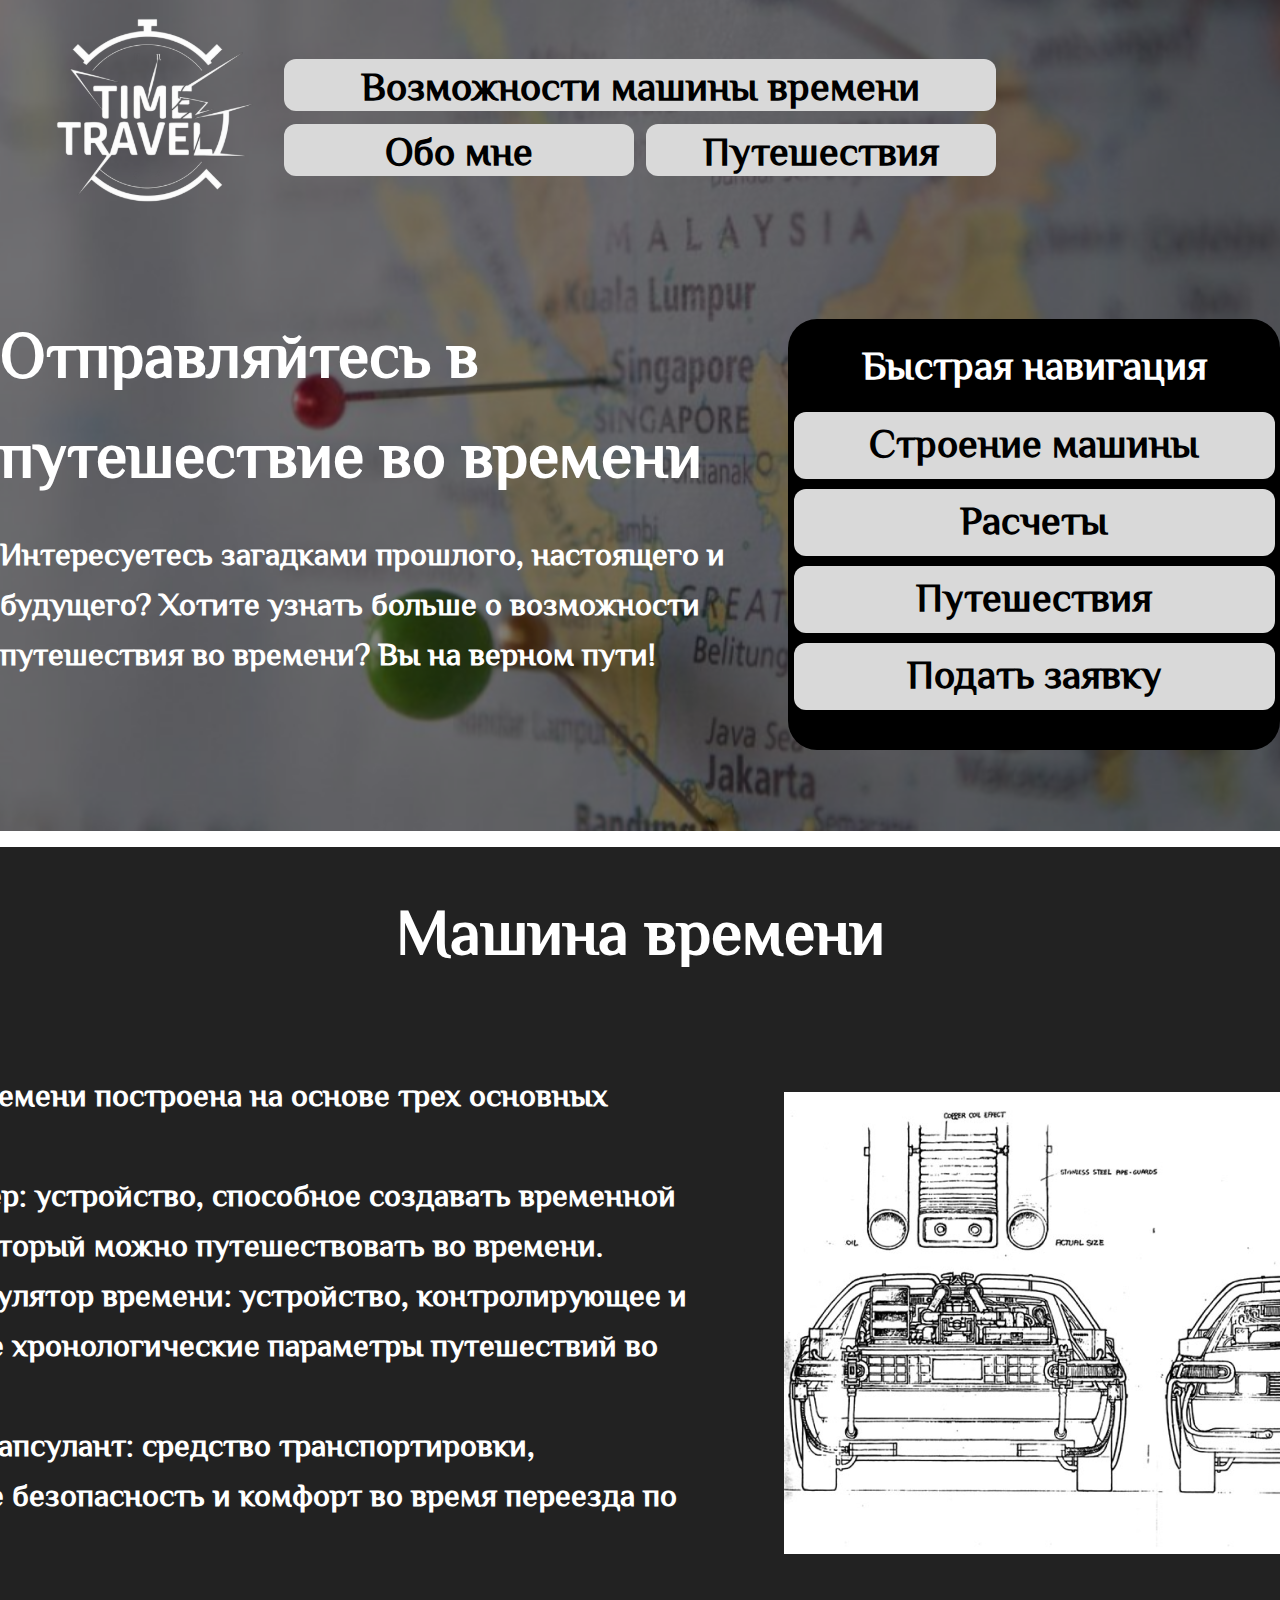
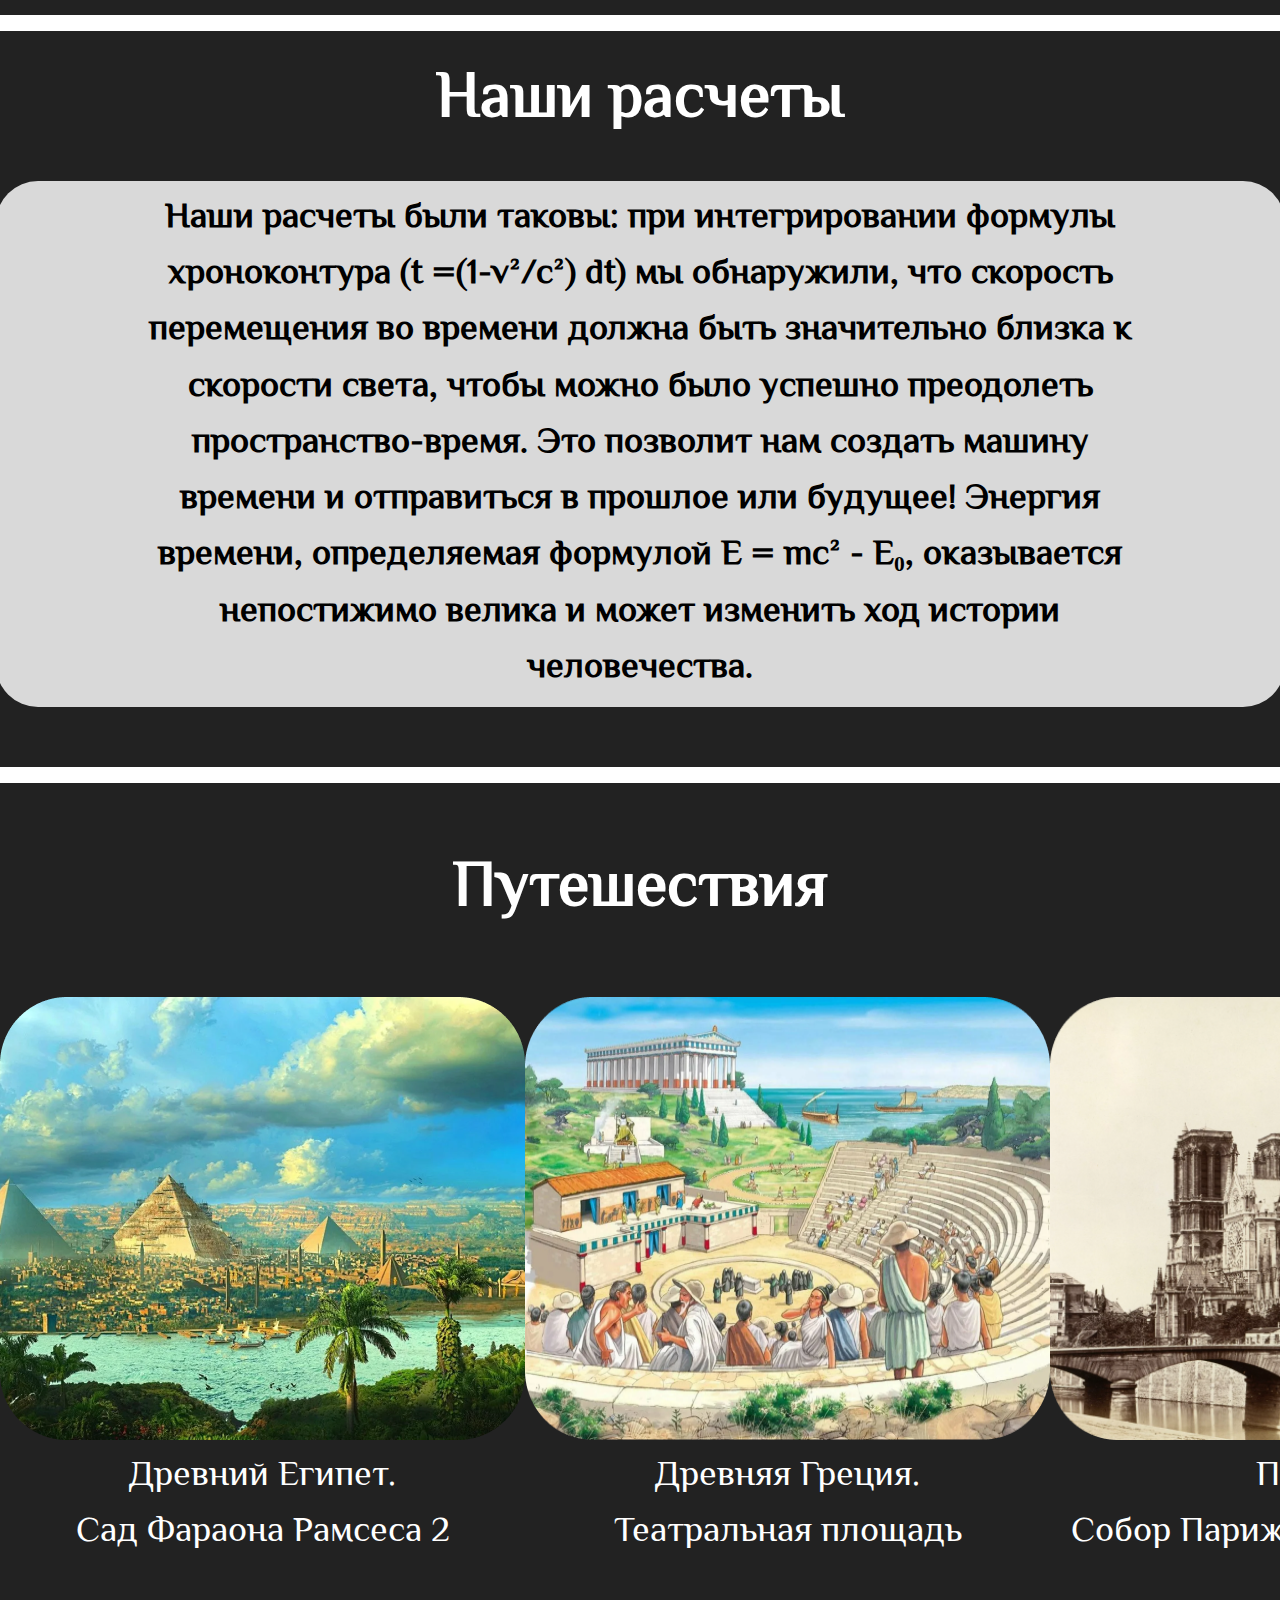
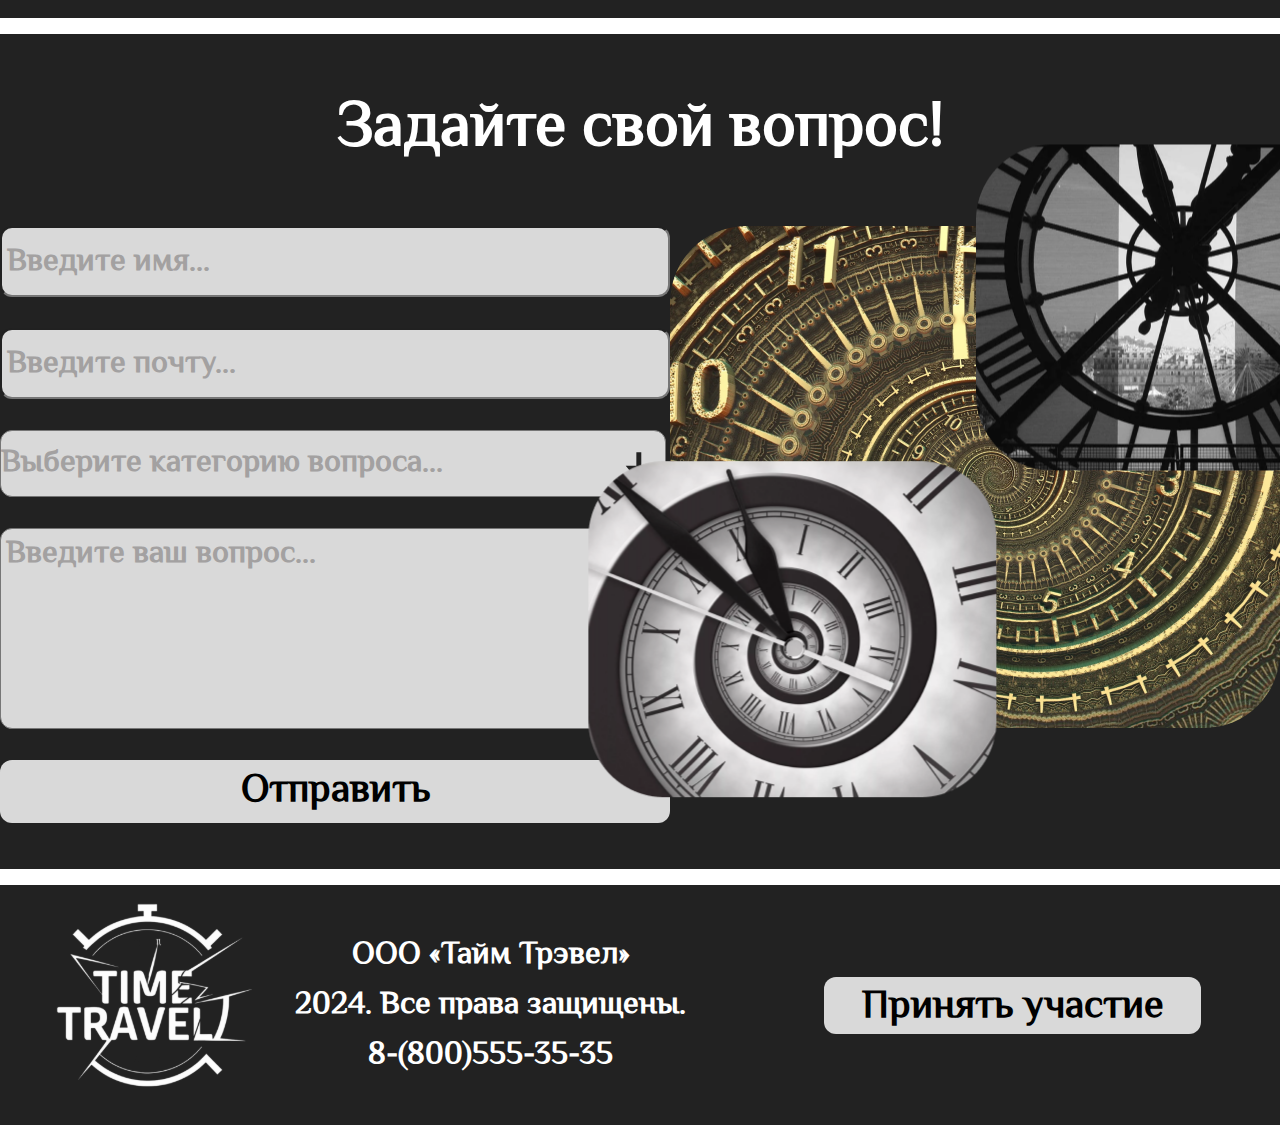
==== index.html @ 3a4e048e "исправил" ====
<!DOCTYPE html>
<html lang="en">
<head>
    <meta charset="UTF-8">
    <meta name="viewport" content="width=device-width, initial-scale=1.0">
    <title>Блог путешественника во времени</title>
    <link rel="icon" href="assets/img/favicon.png" type="image/x-icon">
    <link rel="stylesheet" href="style.css">
</head>
<body>
    <header>
        <div>     <!-- чтобы сделать картину затемноной -->
            <div>
                <a class="logo" href="index.html"><img src="./assets/img/logo.svg" alt="Здесь должна была быть картинка"></a>
                <div class="header">
                <div class="butons">
                    <button><a href="./4Page/index.html">Возможности машины времени</a></button>
                    <button><a href="./thirstPage/index.html">Обо мне</a></button>
                    <button><a href="./secondPage/index.html">Путешествия</a></button>
                </div>
                </div>
            </div>
            <div class="divNav block">
                <div>
                    <h2>Отправляйтесь в путешествие во времени</h2>
                    <p>
                        Интересуетесь загадками прошлого, настоящего и <br> 
                        будущего? Хотите узнать больше о возможности <br> 
                        путешествия во времени? Вы на верном пути!
                    </p>
                </div>
                <nav>
                    <p>Быстрая навигация</p>
                    <button><a href="#timeMachine">Строение машины</a></button>
                    <button><a href="#ourCalculations">Расчеты</a></button>
                    <button><a href="#Journeys">Путешествия</a></button>
                    <button><a href="#question">Подать заявку</a></button>
                </nav>
            </div>
        </div>
    </header>

    
 <!-------------------------------------------------------------------------------------->
    <main>
        <div class="timeMachine block" id="timeMachine">
            <h2>Машина времени</h2>
            <div>
                <p>Наша машина времени построена на основе трех основных компонентов: <br>
                    - Хроноконвертер: устройство, способное создавать временной портал, через который можно путешествовать во времени. <br>
                    - Квантовый регулятор времени: устройство, контролирующее и корректирующее хронологические параметры путешествий во времени. <br>
                    - Космический капсулант: средство транспортировки, обеспечивающее безопасность и комфорт во время переезда по времени.
                </p>
                <img src="./assets/img/image2.png" alt="Здесь должна была быть картинка">
            </div>
        </div>

        <div class="ourCalculations block" id="ourCalculations">
            <h2>Наши расчеты</h2>
            <div>
                <p>
                    Наши расчеты были таковы: при интегрировании формулы хроноконтура 
                    (t =(1-v²/c²) dt) мы обнаружили, что скорость перемещения во времени 
                    должна быть значительно близка к скорости света, чтобы можно было 
                    успешно преодолеть пространство-время. Это позволит нам создать 
                    машину <br> времени и отправиться в прошлое или будущее! Энергия 
                    времени, определяемая формулой E = mc² - E₀, оказывается 
                    непостижимо велика и может изменить ход истории человечества.</p>
            </div>
        </div>

        <div class="Journeys block" id="Journeys">
            <h2>Путешествия</h2>
            <div>
                <div>
                    <img src="./assets/img/image3.png" alt="Здесь должна была быть картинка">
                    <p>Древний Египет. <br> Сад Фараона Рамсеса 2</p>
                </div>
                <div>
                    <img src="./assets/img/image4.png" alt="Здесь должна была быть картинка">
                    <p>Древняя Греция. <br> Театральная площадь</p>
                </div>
                <div>
                    <img src="./assets/img/image5.png" alt="Здесь должна была быть картинка">
                    <p>Париж. <br> Собор Парижской Богоматери</p>
                </div>
            </div>
        </div>

        <div class="question block" id="question">
            <h2>Задайте свой вопрос!</h2>
            <div>
                <form action="#" method="post">
                    <input placeholder="Введите имя..." type="text" name="userName" required>
                    <input placeholder="Введите почту..." type="email" name="userEmail" required>
                    <div class="custom-select">
                    <select name="quest" id="custom-select">
                        <option value="" disabled selected hidden >Выберите категорию вопроса...</option> <!--что-то вроде placeholder для select-->
                        <option value="quest1">Что произойдет, если изменить прошлое с помощью машины времени?</option>
                        <option value="quest2">Можно ли создать парадокс времени при путешествии в прошлое?</option>
                        <option value="quest3">Какие технологии используются для машины времени?</option>
                        <option value="quest4">Существует ли угроза изменения будущего при путешествии в прошлое?</option>
                        <option value="quest5">Можно ли предотвратить катастрофы с помощью машины времени?</option>
                        <option value="quest6">Как путешествие во времени влияет на психологию человека?</option>
                    </select>
                    <img src="./assets/img/arrow.svg" alt="">
                </div>
                    <textarea placeholder="Введите ваш вопрос..." name="" id="" cols="30" rows="10" required></textarea>
                    <button type="submit">Отправить</button>
                </form>
                <div class="img">
                    <img class="upperRight" src="./assets/img/image8.png" alt="Здесь должна была быть картинка">
                    <img class="lowerLeft" src="./assets/img/image7.png" alt="Здесь должна была быть картинка">
                </div>
            </div>
        </div>
    </main>
<!--------------------------------------------------------------------------------------->
<footer>
    <div class="footer">
        <a class="logo" href="index.html"><img src="./assets/img/logo.svg" alt="Здесь должна была быть картинка"></a>
        <p>
            <a href="#">ООО «Тайм Трэвел» <br> 2024. Все права защищены.</a> <br>
            <a href="tel:+78005553535"><span>8-(800)555-35-35</span></a>
        </p>
    </div>
    <button><a href="./thirstPage/index.html#rezume">Принять участие</a></button>
</footer>
<script>
    document.querySelector('form').addEventListener('submit', event => {
        alert('Форма отправлена!');
    });
</script>
</body>
</html>
---- style.css ----
@font-face {
    font-family: 'El Messiri';
    src: url(./assets/fonts/ElMessiri.ttf);
    font-weight: 400;
}

/* общие стилевые решения */

*{
    padding: 0;
    margin: 0;
    font-family: 'El Messiri';
}

a{
    text-decoration: none;
    color: black;
}

button{
    border: none;
    border-radius: 12px;
    background-color: #D9D9D9;
    font-size: 40px;
    font-weight: 700;
    display: inline-flex;
    align-items: center;
    justify-content: center;
    cursor: pointer;
}

button:hover
{
    box-shadow: inset 1px 1px 8px -1px
}

button:active
{
    box-shadow: inset 1px 1px 20px -1px
}

button a{
    text-align: center;
    display: inline-block;
    width: 100%;
    height: 100%;
}

.block
{
    margin-top: 16px;    
}

p{
    font-size: 32px;
    font-weight: 700;
    line-height: 50.02px;
}

h2{
    color: white;
    font-size: 64px;
    font-weight: 700;
    line-height: 100.03px;
}

input::placeholder{
    color: #A3A1A1;
}

textarea::placeholder{
    color: #A3A1A1;
}

select{
    color: #A3A1A1;
}

/* конец общих стилевых решений */

/* хедер сайта */

header
{
    position: relative;
    background-image: url(./assets/img/image1.png);
    background-size: cover;
    background-repeat: no-repeat;
    background-position: center;
    height: 831px;
}

/* чтобы сделать картину затемноной */
header > div{
    width: 100%;
    height: 100%;
    background-color: rgba(0, 0, 0, 0.5); /* Черный цвет с прозрачностью 0.5 */
  }

header > div > div:first-child{
    height: 235px;
    display: flex;
    justify-content: center;
    align-items: center;
}

header > div > div:first-child > a
{
    position: absolute;
    top: 0;
    left: 0;
}

header .butons
{
    height: 120px;
    display: flex;
    flex-wrap: wrap;
    width: 712px;
    justify-content: space-between;
    align-items: center;
    gap: 10px;
}

header button
{
    width: 350px;
    height: 52px;
}

header button:first-child
{
    max-width: 712px;
    width: 100%;
}



.divNav{
    height: 567px;
    display: flex;
    align-items: center;
    justify-content: space-around;
    align-items: center;
}

.divNav div p{
    color: white;
    margin-top: 20px;
}

.divNav > div{
    width: 902px;
    margin-bottom: 75px;
}

.divNav h2{
    font-weight: 600;
    text-align: left;
}

nav{
    width: 563px;
    height: 431px;
    border-radius: 29px;
    background-color: black;
    display: flex;
    flex-direction: column;
    align-items: center;
    gap: 10px;
}

nav p{
    font-size: 40px;
    line-height: 62.52px;
    text-align: center;
    margin-top: 20px;
    color: #FFFFFF;
}

nav button{
    width: 481px;
    height: 67px;
    line-height: 62.52px;
    padding-top: 5px;
}

/* конец хедера */





.timeMachine{
    height: 768px;
    background-color: #222222;
    display: flex;
    flex-direction: column;
    justify-content: space-around;
    align-items: center;
}

.timeMachine h2{
    text-align: center;
    color: white;
}

.timeMachine p{
    width: 1022px;
    text-align: left;
    color: white;
}

.timeMachine div{
    display: flex;
    justify-content: center;
    align-items: center;
}



.ourCalculations{
    height: 736px;
    display: flex;
    flex-direction: column;
    gap: 30px;
    background: #222222;
    justify-content: start;
    align-items: center;
}

.ourCalculations h2{
    text-align: center;
    color: white;
    margin-top: 20px;
}

.ourCalculations > div{
    width: 1289px;
    height: 526px;
    border-radius: 42px;
    background: #D9D9D9;

}

.ourCalculations div {
    display: flex;
    justify-content: center;
    align-items: center;
}

.ourCalculations div p{
    width: 1062px;
    font-size: 36px;
    font-weight: 700;
    line-height: 56.27px;
    text-align: center;
}





.Journeys{
    height: 835px;
    background: #222222;
    display: flex;
    flex-direction: column;
    justify-content: space-evenly;
}

.Journeys h2{
    text-align: center;
    color: white;
}

.Journeys > div{
    display: flex;
    justify-content: space-around;
}

.Journeys p{
    font-size: 36px;
    font-weight: 400;
    line-height: 56.27px;
    text-align: center;
    color: white;
}

.Journeys img{
    height: 443px;
    width: 525px;
}





.question{
    height: 835px;
    background: #222222;
    display: flex;
    flex-direction: column;
    justify-content: space-evenly;
}

.question > div{
    display: flex;
    justify-content: space-around;
}

.question form{
    display: flex;
    flex-direction: column;
    gap: 31px;
    font-size: 32px;
    font-weight: 700;
    line-height: 50.02px;
    text-align: left;
}

.question form input{
    width: 666px;
    height: 67px;
    border-radius: 12px;
    font-size: 32px;
    font-weight: 700;
    line-height: 50.02px;
    text-align: left;
    text-indent: 5px;
    background: #D9D9D9;
}

.custom-select{
    position: relative;
    display: inline-block;
}

.question form select{
    width: 666px;
    height: 67px;
    border-radius: 12px;
    font-size: 32px;
    font-weight: 700;
    line-height: 50.02px;
    text-align: left;
    background: #D9D9D9;
    appearance: none;
    -webkit-appearance: none;
    -moz-appearance: none;
    padding-right: 45px;
}

.custom-select img{
    position: absolute;
    top: 50%;
    right: 10px;
    transform: translate(-30%, -40%);
    pointer-events: none;
}


/* border-left: 6px solid transparent;
border-right: 6px solid transparent;
border-top: 6px solid #555; */


.question form textarea{
    width: 666px;
    height: 199px;
    border-radius: 12px;
    font-size: 32px;
    font-weight: 700;
    line-height: 50.02px;
    text-align: left;
    text-indent: 5px;
    background: #D9D9D9;
}

.question h2{
    text-align: center;
}

.question .img{
    width: 653px;
    height: 502px;
    border-radius: 76px;
    background-image: url(./assets/img/image6.png);
    position: relative;
    z-index: 2;
}

.question .img img{
    position: absolute;
}

.question .img .upperRight{
    transform: translate(75%, -25%);
}

.question .img .lowerLeft{
    transform: translate(-20%, 70%);
}






footer{
    margin-top: 16px;
    position: relative;
    background: #222222;
    display: flex;
    justify-content: space-between;
    align-items: center;
}

.footer{
    display: flex;
    align-items: center;
}

footer > img{
    position: absolute;
    top: 0;
    left: 0;
}

footer p, footer p > a{
    text-align: center;
    color: white;
}

footer button{
    width: 377px;
    height: 57px;
    border-radius: 12px;
    background-color: #D9D9D9;
    font-size: 40px;
    font-weight: 700;
    line-height: 62.52px;
    margin-right: 79px;
}
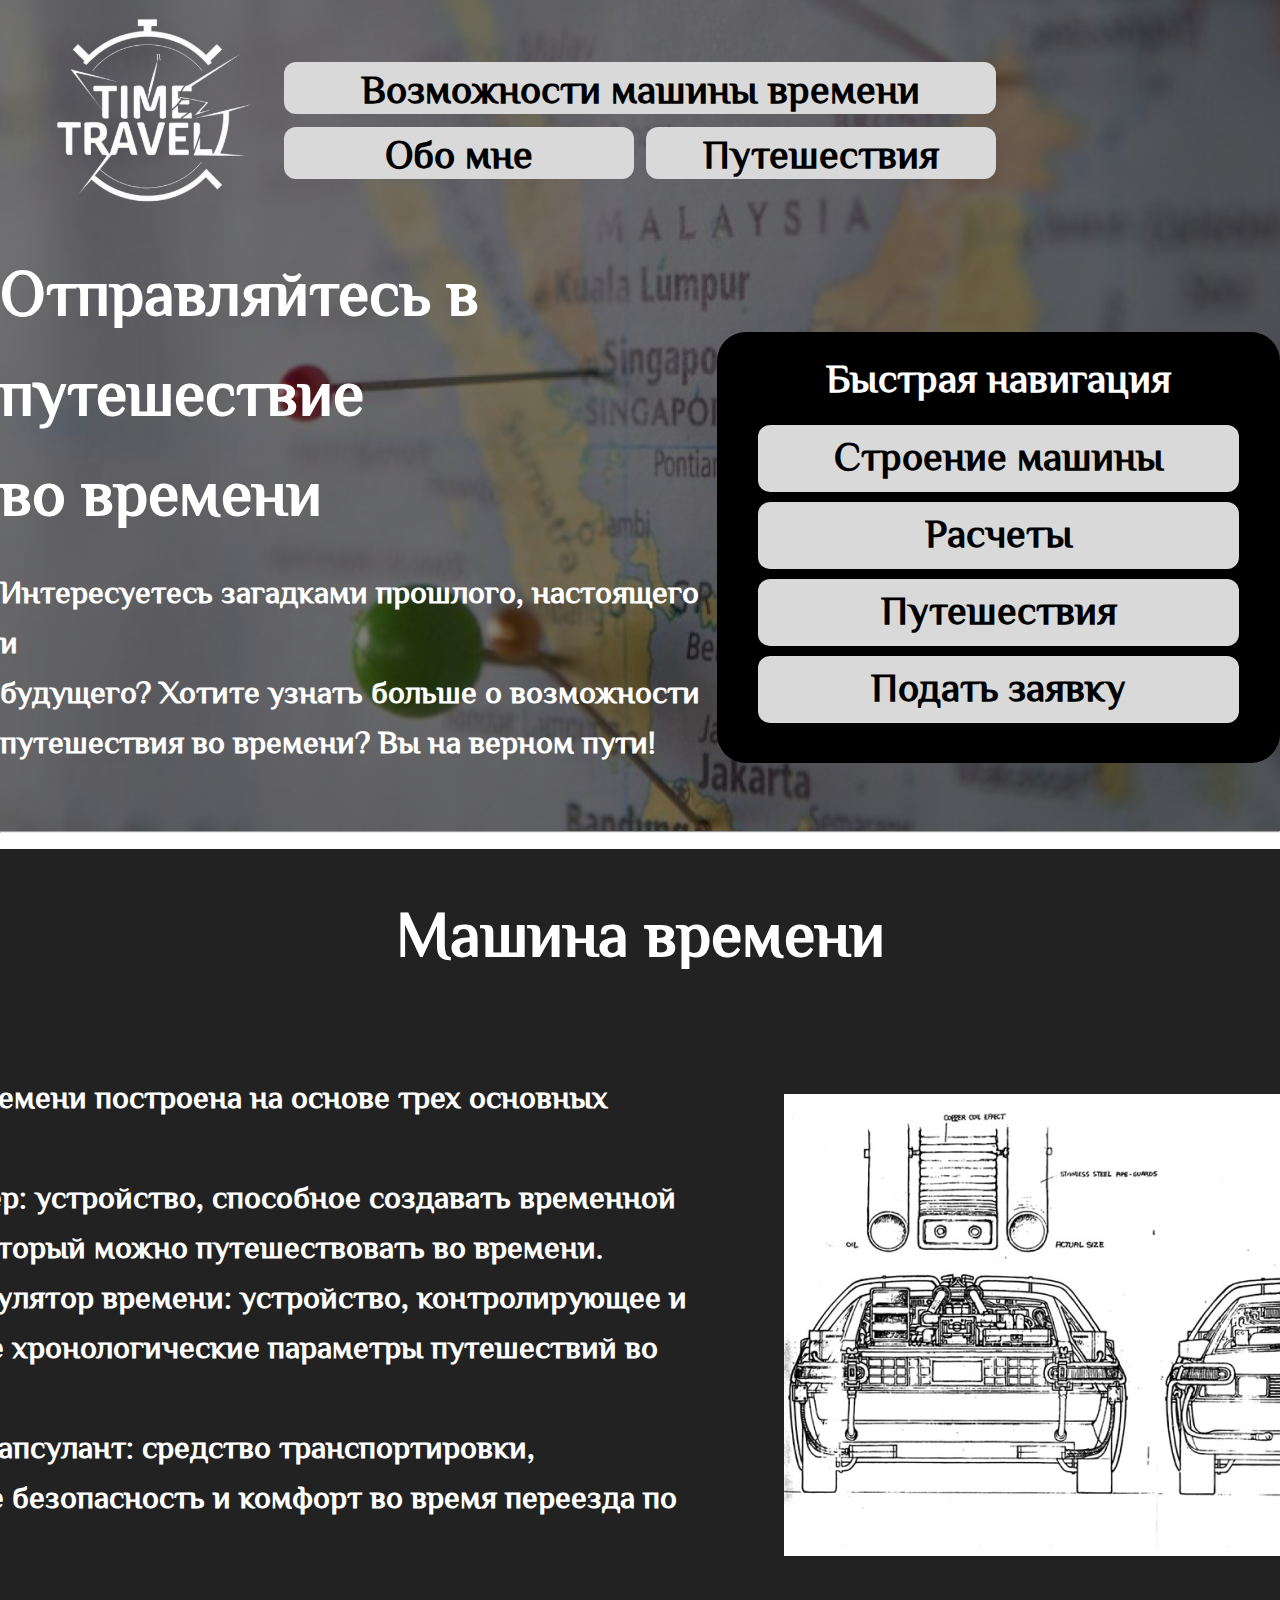
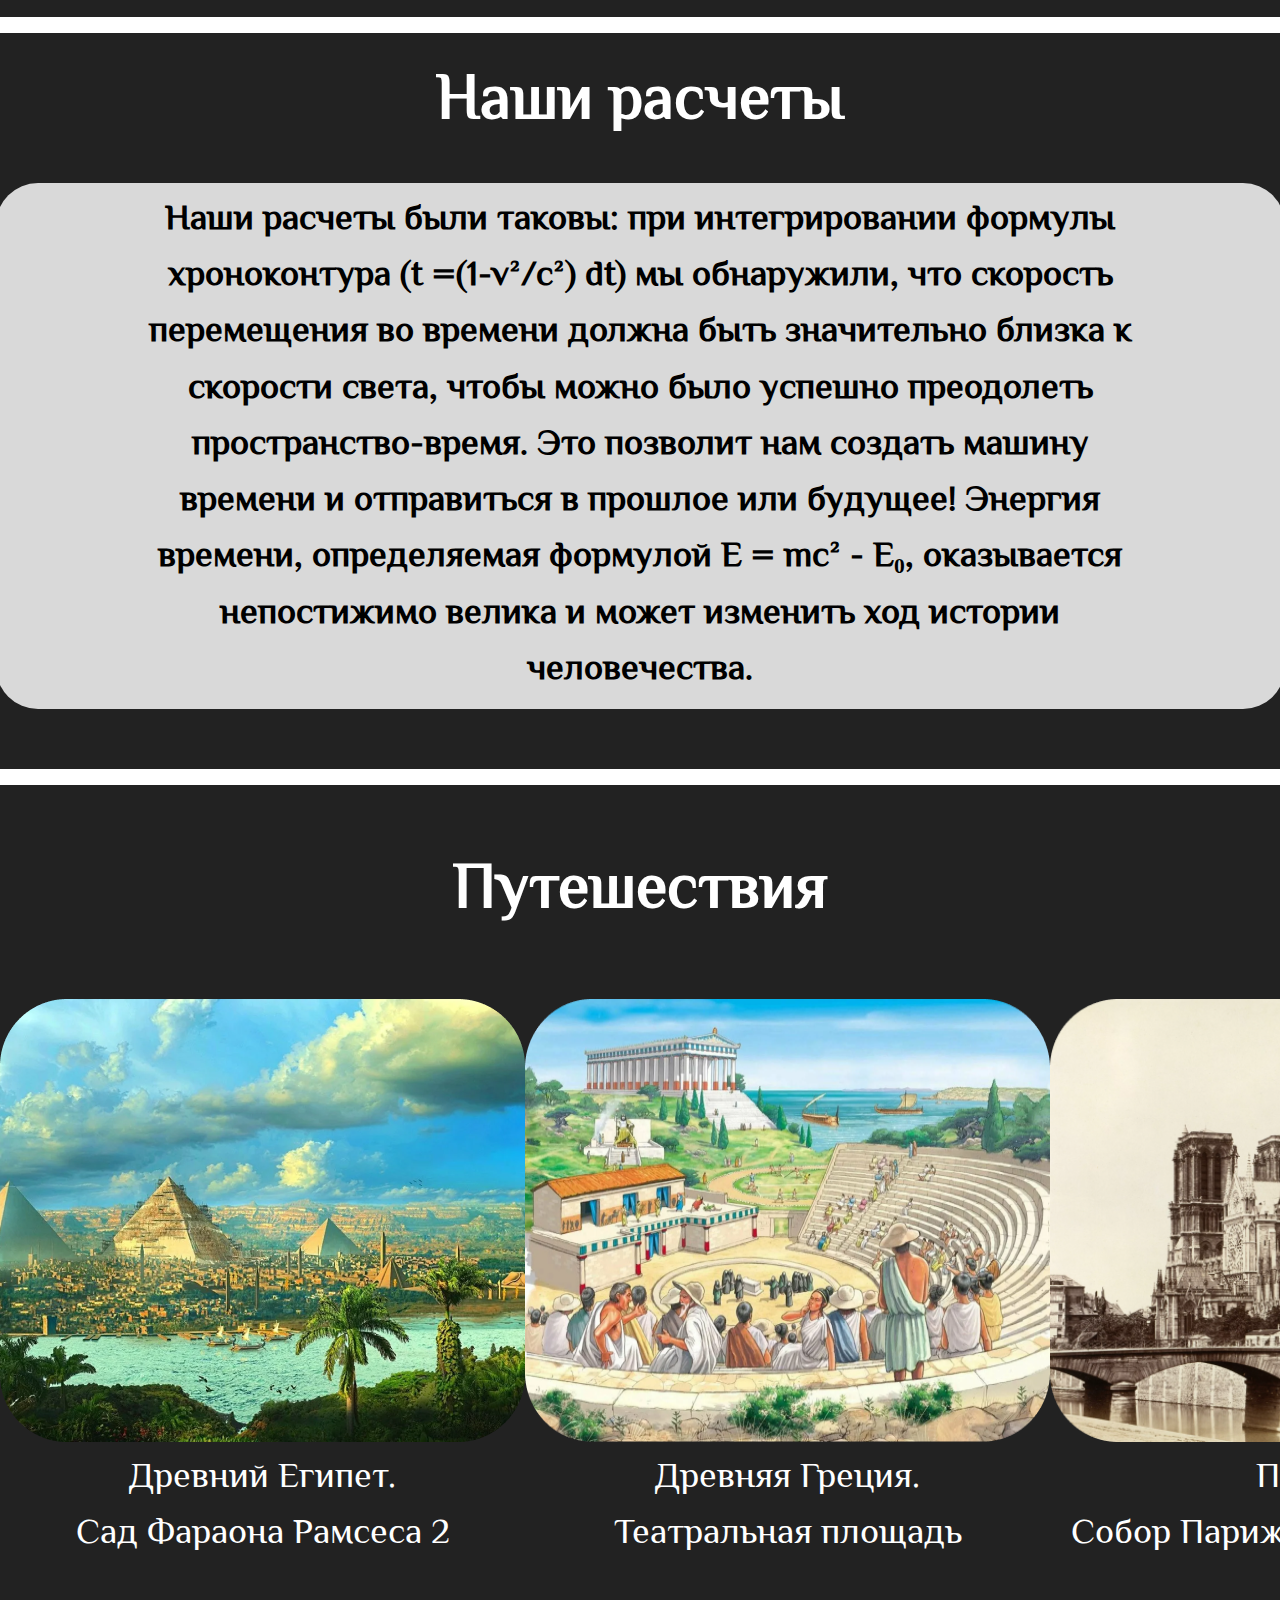
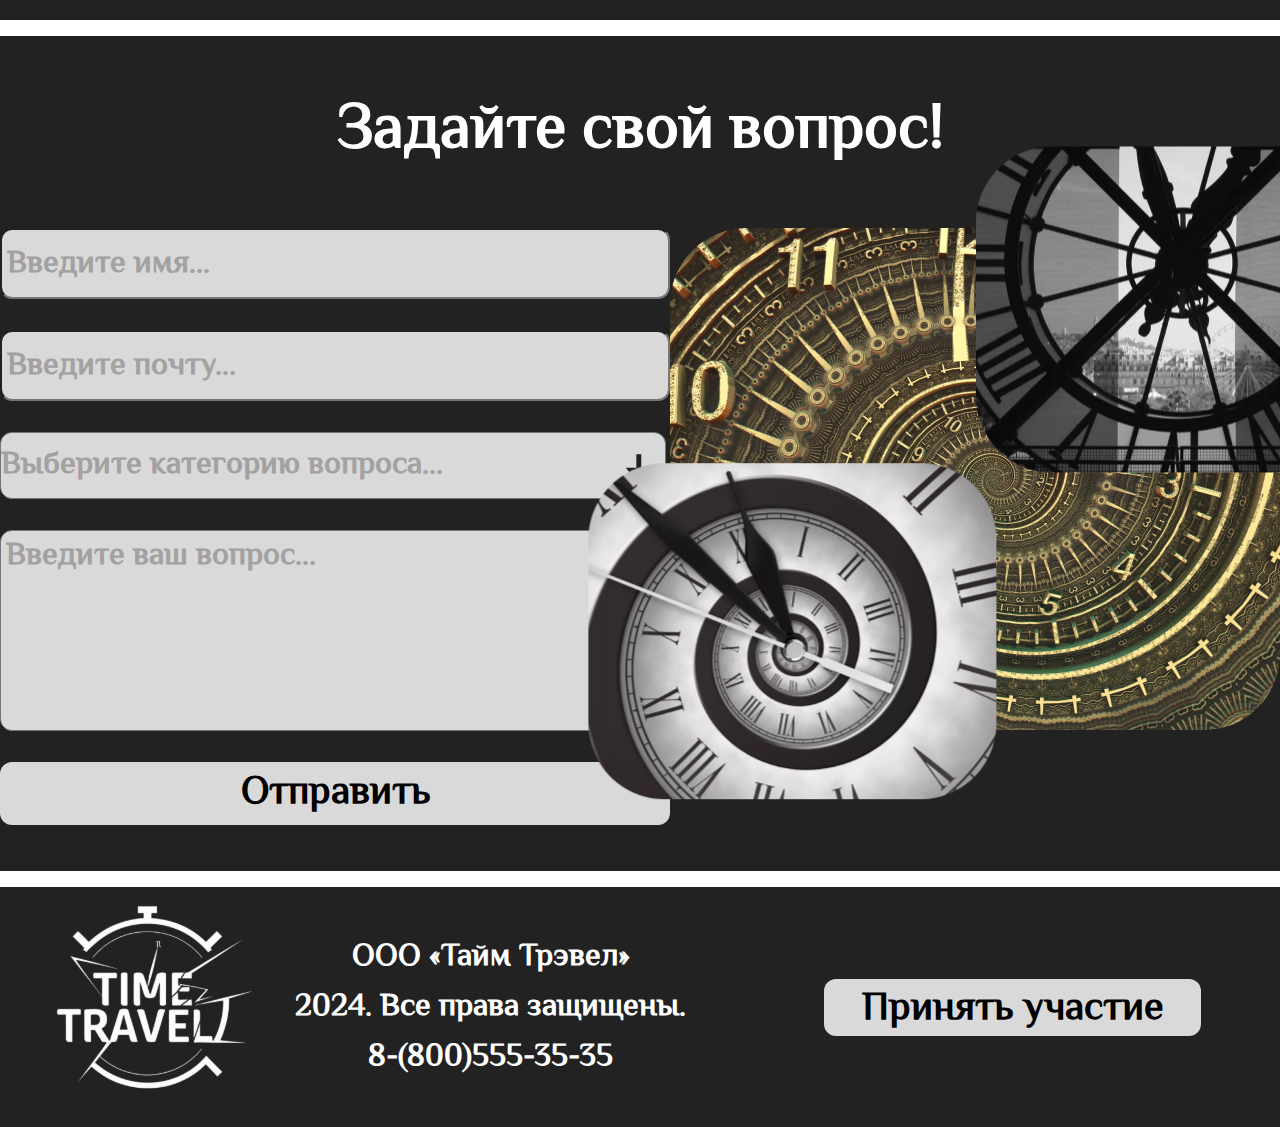
==== commit 10830138: "сделал адаптив первой страницы" ====
--- a/index.html
+++ b/index.html
@@ -22,20 +22,22 @@
             </div>
             <div class="divNav block">
                 <div>
-                    <h2>Отправляйтесь в путешествие во времени</h2>
+                    <h2>Отправляйтесь в путешествие <br> во времени</h2>
                     <p>
                         Интересуетесь загадками прошлого, настоящего и <br> 
                         будущего? Хотите узнать больше о возможности <br> 
                         путешествия во времени? Вы на верном пути!
                     </p>
                 </div>
-                <nav>
-                    <p>Быстрая навигация</p>
-                    <button><a href="#timeMachine">Строение машины</a></button>
-                    <button><a href="#ourCalculations">Расчеты</a></button>
-                    <button><a href="#Journeys">Путешествия</a></button>
-                    <button><a href="#question">Подать заявку</a></button>
-                </nav>
+                <div class="nav">
+                    <nav>
+                        <p>Быстрая навигация</p>
+                        <button><a href="#timeMachine">Строение машины</a></button>
+                        <button><a href="#ourCalculations">Расчеты</a></button>
+                        <button><a href="#Journeys">Путешествия</a></button>
+                        <button><a href="#question">Подать заявку</a></button>
+                    </nav>
+                </div>
             </div>
         </div>
     </header>
@@ -43,18 +45,21 @@
     
  <!-------------------------------------------------------------------------------------->
     <main>
+        <hr>
+        <!-- <div class="linia_adaptiv"></div> -->
         <div class="timeMachine block" id="timeMachine">
             <h2>Машина времени</h2>
             <div>
+                <img src="./assets/img/image2.png" alt="Здесь должна была быть картинка">
                 <p>Наша машина времени построена на основе трех основных компонентов: <br>
                     - Хроноконвертер: устройство, способное создавать временной портал, через который можно путешествовать во времени. <br>
                     - Квантовый регулятор времени: устройство, контролирующее и корректирующее хронологические параметры путешествий во времени. <br>
                     - Космический капсулант: средство транспортировки, обеспечивающее безопасность и комфорт во время переезда по времени.
                 </p>
-                <img src="./assets/img/image2.png" alt="Здесь должна была быть картинка">
             </div>
         </div>
 
+        <!-- <div class="linia_adaptiv"></div> -->
         <div class="ourCalculations block" id="ourCalculations">
             <h2>Наши расчеты</h2>
             <div>
@@ -69,6 +74,7 @@
             </div>
         </div>
 
+        <!-- <div class="linia_adaptiv"></div> -->
         <div class="Journeys block" id="Journeys">
             <h2>Путешествия</h2>
             <div>
@@ -87,6 +93,7 @@
             </div>
         </div>
 
+        <!-- <div class="linia_adaptiv"></div> -->
         <div class="question block" id="question">
             <h2>Задайте свой вопрос!</h2>
             <div>
--- a/style.css
+++ b/style.css
@@ -10,6 +10,10 @@
     padding: 0;
     margin: 0;
     font-family: 'El Messiri';
+}
+
+main > div{
+    display: none;
 }
 
 a{
@@ -92,13 +96,14 @@
 
 /* чтобы сделать картину затемноной */
 header > div{
+    position: absolute;
     width: 100%;
     height: 100%;
     background-color: rgba(0, 0, 0, 0.5); /* Черный цвет с прозрачностью 0.5 */
-  }
+}
 
 header > div > div:first-child{
-    height: 235px;
+    height: 29%;
     display: flex;
     justify-content: center;
     align-items: center;
@@ -134,14 +139,11 @@
     width: 100%;
 }
 
-
-
 .divNav{
-    height: 567px;
+    height: 70%;
     display: flex;
     align-items: center;
     justify-content: space-around;
-    align-items: center;
 }
 
 .divNav div p{
@@ -149,10 +151,11 @@
     margin-top: 20px;
 }
 
-.divNav > div{
+.divNav > div:first-child{
     width: 902px;
     margin-bottom: 75px;
 }
+
 
 .divNav h2{
     font-weight: 600;
@@ -215,6 +218,7 @@
     display: flex;
     justify-content: center;
     align-items: center;
+    flex-direction: row-reverse;
 }
 
 
@@ -441,4 +445,253 @@
     font-weight: 700;
     line-height: 62.52px;
     margin-right: 79px;
+}
+
+
+
+@media (max-width: 480px) {
+    *{
+        /* width: 100%; */
+    }
+    .logo img{
+        width: 79px;
+        height: 66px;
+    }
+    .block{
+        margin-top: 12px;
+    }
+    h2{
+        font-size: 14px;
+        font-weight: 600;
+        line-height: 21.88px;
+        text-align: left;
+    }
+    p{
+        font-size: 8px;
+        font-weight: 700;
+        line-height: 12.5px;
+        text-align: left;
+    }
+    .divNav{
+        width: 100%;
+        margin-top: 0;
+        display: inline-block;
+    }
+    .divNav > div p{
+        margin: 0;
+    }
+    header{
+        width: 100%;
+        height: 150px;
+    }
+
+    header .butons{
+        display: none;
+    }
+
+    header .logo{
+        position: absolute;
+        right: 0;
+    }
+
+    header .logo img{
+        position: absolute;
+        right: 0;
+    }
+    .nav{
+        background: #222222;
+        height: 145%;
+        display: flex;
+        justify-content: center;
+        align-items: center;
+        margin-bottom: 16px;
+    }
+    nav{
+        width: 225px;
+        height: 122px;
+        justify-content: center;
+        gap: 6px;
+    }
+    .divNav > div:first-child{
+        margin-left: 10px;
+        margin-bottom: 25px;
+    }
+    nav button{
+        width: 144px;
+        height: 17px;
+        padding-top: 2px;
+    }
+    nav p{
+        font-size: 8px;
+        font-weight: 700;
+        line-height: 12.5px;
+        margin-top: 0;
+    }
+    nav a{
+        font-size: 8px;
+        font-weight: 700;
+        line-height: 12.5px;
+    }
+
+
+
+    main{
+        width: 100%;
+    }
+    .block{
+        width: 100%;
+    }
+    .timeMachine{
+        padding: 3% 0 5% 0;
+        margin-top: 50%;
+        height: auto;
+        gap: 5px;
+    }
+    .timeMachine div{
+        width: 90%;
+        flex-direction: column;
+        gap: 5px;
+    }
+    .timeMachine div p{
+        width: 95%;
+        font-size: 10px;
+        text-align: center;
+        padding: 0 9% 0 9%;
+        line-height: 15.63px;
+    }
+    .timeMachine img{
+        width: 229px;
+        height: 147px;
+    }
+
+    .ourCalculations{
+        height: auto;
+        gap: 10px;
+        padding: 10px 0 5% 0;
+    }
+    .ourCalculations h2{
+        margin-top: 0;
+    }
+    .ourCalculations  div{
+        width: 100%;
+        height: 25%;
+        border-radius: 20px;
+    }
+    .ourCalculations div p{
+        font-size: 10px;
+        font-weight: 700;
+        line-height: 15.63px;
+        text-align: center;
+    }
+
+
+
+    .Journeys{
+        height: auto;
+        width: 100%;
+        padding: 10px 0 10px 0;
+        gap: 15px;
+    }
+    .Journeys > div{
+        flex-wrap: wrap;
+        align-items: center;
+        gap: 15px;
+    }
+    .Journeys > div div:nth-child(3) img{
+        width: 284px;
+        height: 80px;
+        object-fit: cover;
+        border-radius: 22px;
+    }
+    .Journeys img{
+        height: 114px;
+        width: auto;
+    }
+    .Journeys p{
+        font-size: 10px;
+        font-weight: 400;
+        line-height: 15.63px;
+        text-align: center;
+    }
+
+
+
+    .question{
+        /* width: 100%; */
+        height: auto;
+        padding: 15px 0 20px 0;
+    }
+    .question form{
+        gap: 5px;
+        font-size: 10px;
+        font-weight: 700;
+        line-height: 15.63px;
+        text-align: left;
+        justify-content: center;
+        align-items: center;
+        margin-top: 5px;
+    }
+    .question form input{
+        width: 80%;
+        height: 31px;
+        font-size: 10px;
+        font-weight: 700;
+        line-height: 15.63px;
+        text-align: left;
+        border: none;
+    }
+    .question form select{
+        padding: 0;
+        width: 80%;
+        height: 31px;
+        font-size: 10px;
+        font-weight: 700;
+        line-height: 15.63px;
+        text-align: left;
+        border: none;
+    }
+    .question form textarea{
+        width: 80%;
+        height: 91px;
+        font-size: 10px;
+        font-weight: 700;
+        line-height: 15.63px;
+        text-align: left;
+        border: none;
+    }
+    .question .img{
+        display: none;
+    }
+    .custom-select img{
+        display: none;
+    }
+    form .custom-select{
+        display: flex;
+        justify-content: center;
+        align-items: center;
+    }
+    form button{
+        display: none;
+    }
+
+
+
+
+
+    footer{
+        height: auto;
+    }
+    footer div{
+        width: 80%;
+        justify-content: space-evenly;
+    }
+    footer button{
+        width: 98px;
+        height: 19px;
+        font-size: 10px;
+        font-weight: 700;
+        line-height: 15.63px;
+        text-align: left;
+        margin-right: 10px;
+    }
 }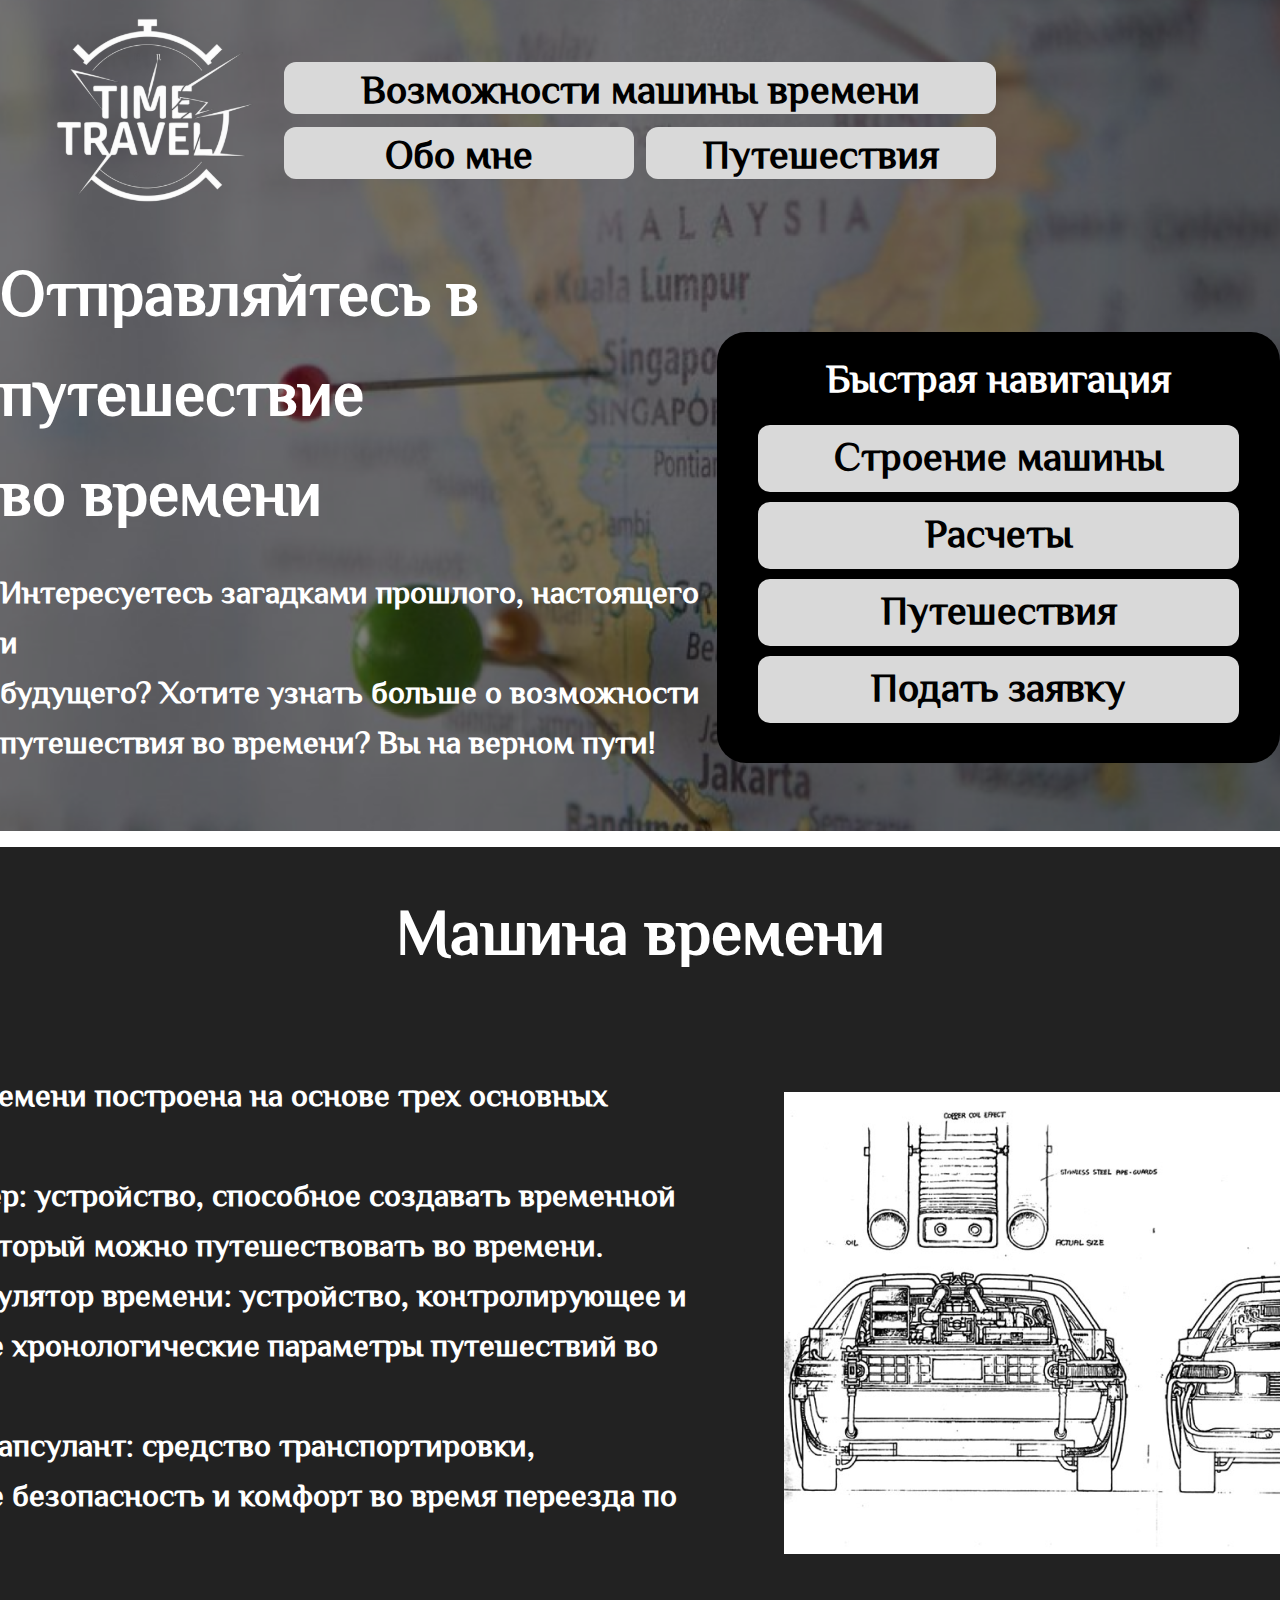
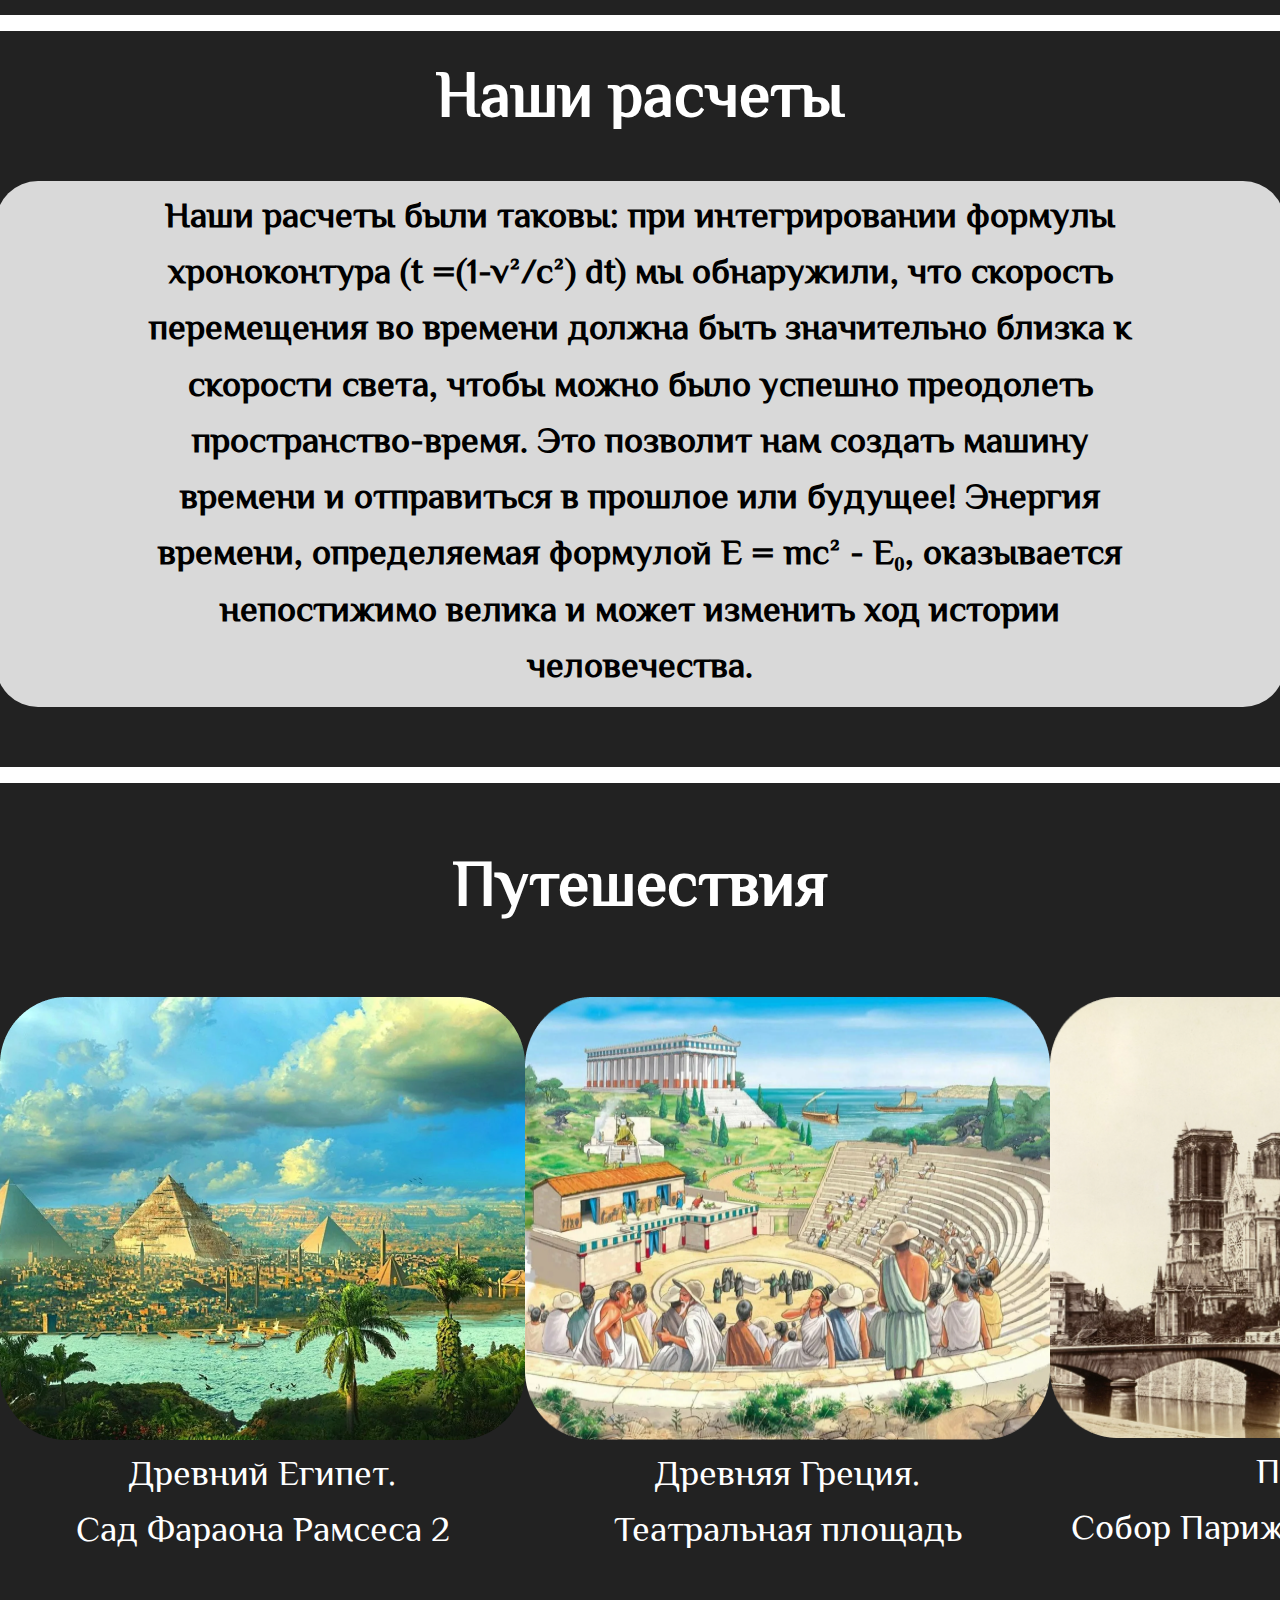
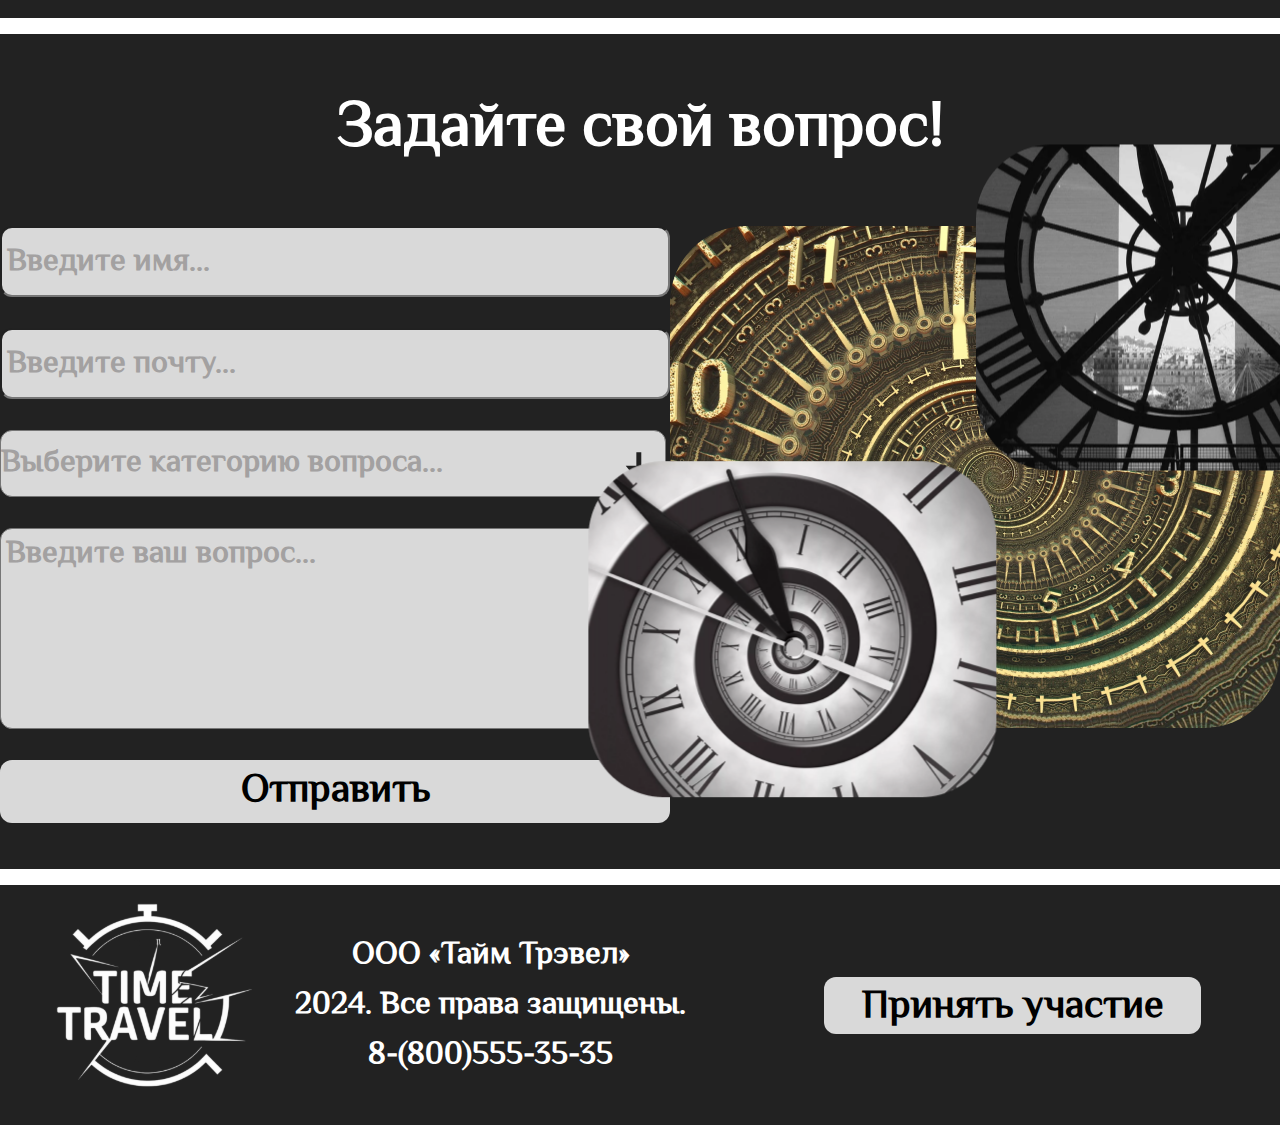
==== commit 3293deb9: "исправил ошибки на первой странице" ====
--- a/index.html
+++ b/index.html
@@ -8,6 +8,7 @@
     <link rel="stylesheet" href="style.css">
 </head>
 <body>
+    <div class="overlay" id="overlay" onclick="closeOver()"></div>
     <header>
         <div>     <!-- чтобы сделать картину затемноной -->
             <div>
@@ -19,6 +20,11 @@
                     <button><a href="./secondPage/index.html">Путешествия</a></button>
                 </div>
                 </div>
+            </div>
+            <div class="burger_menu" onclick="burger_click()">
+                <div></div>
+                <div></div>
+                <div></div>
             </div>
             <div class="divNav block">
                 <div>
@@ -42,11 +48,25 @@
         </div>
     </header>
 
-    
+
+    <div class="osnova">
+        <div>
+            <a class="logo" href="index.html"><img src="./assets/img/logo.svg" alt="Здесь должна была быть картинка"></a>
+            <img src="./assets/img/крестик.svg" alt="крестик" onclick="closeOver()">
+        </div>
+        <div class="butons1">
+            <button><a href="./4Page/index.html">Возможности машины времени</a></button>
+            <button><a href="./thirstPage/index.html">Обо мне</a></button>
+            <button><a href="./secondPage/index.html">Путешествия</a></button>
+            <button><a href="./secondPage/index.html">Главная страница</a></button>
+        </div>
+        <p>
+            <a href="#">ООО «Тайм Трэвел» <br> 2024. Все права защищены.</a> <br>
+            <a href="tel:+78005553535"><span>8-(800)555-35-35</span></a>
+        </p>
+    </div>
  <!-------------------------------------------------------------------------------------->
     <main>
-        <hr>
-        <!-- <div class="linia_adaptiv"></div> -->
         <div class="timeMachine block" id="timeMachine">
             <h2>Машина времени</h2>
             <div>
@@ -59,7 +79,7 @@
             </div>
         </div>
 
-        <!-- <div class="linia_adaptiv"></div> -->
+
         <div class="ourCalculations block" id="ourCalculations">
             <h2>Наши расчеты</h2>
             <div>
@@ -74,7 +94,7 @@
             </div>
         </div>
 
-        <!-- <div class="linia_adaptiv"></div> -->
+
         <div class="Journeys block" id="Journeys">
             <h2>Путешествия</h2>
             <div>
@@ -87,13 +107,13 @@
                     <p>Древняя Греция. <br> Театральная площадь</p>
                 </div>
                 <div>
-                    <img src="./assets/img/image5.png" alt="Здесь должна была быть картинка">
+                    <img src="./assets/img/image5.png" alt="Здесь должна была быть картинка" id="parij">
                     <p>Париж. <br> Собор Парижской Богоматери</p>
                 </div>
             </div>
         </div>
 
-        <!-- <div class="linia_adaptiv"></div> -->
+
         <div class="question block" id="question">
             <h2>Задайте свой вопрос!</h2>
             <div>
@@ -133,10 +153,23 @@
     </div>
     <button><a href="./thirstPage/index.html#rezume">Принять участие</a></button>
 </footer>
+
 <script>
     document.querySelector('form').addEventListener('submit', event => {
         alert('Форма отправлена!');
     });
 </script>
+<script>
+    let element = document.getElementsByClassName("osnova");
+    function burger_click(){
+    element[0].style.display = "flex";
+    document.querySelector(".overlay").style.display = 'block';
+    }
+    function closeOver(){
+        document.getElementById("overlay").style.display = 'none';
+        element[0].style.display = "none";
+    }
+</script>
+<script src="./js.js"></script>
 </body>
 </html>--- a/style.css
+++ b/style.css
@@ -10,6 +10,18 @@
     padding: 0;
     margin: 0;
     font-family: 'El Messiri';
+}
+
+.overlay{
+    position: fixed;
+    top: 0;
+    left: 0;
+    width: 100%;
+    height: 100%;
+    background-color: rgba(0, 0, 0, 0.5);
+    transition: background-color 3s;
+    z-index: 5;
+    display: none;
 }
 
 main > div{
@@ -101,7 +113,9 @@
     height: 100%;
     background-color: rgba(0, 0, 0, 0.5); /* Черный цвет с прозрачностью 0.5 */
 }
-
+.burger_menu{
+    display: none;
+}
 header > div > div:first-child{
     height: 29%;
     display: flex;
@@ -191,7 +205,66 @@
 /* конец хедера */
 
 
-
+.osnova{
+    position: absolute;
+    top: 50%;
+    left: 50%;
+    transform: translate(-50%,-124%);
+    width: 60%;
+    height: 30%;
+    min-width: 210px;
+    background: rgba(34, 34, 34, 1);
+    display: flex;
+    flex-direction: column;
+    justify-content: space-between;
+    align-items: center;
+    display: none;
+    z-index: 6;
+}
+.osnova p{
+    text-align: center;
+}
+.osnova p a{
+    color: white;
+}
+.osnova button{
+    width: 185px;
+    height: 17px;
+}
+.osnova button a{
+    font-size: 10px;
+    font-weight: 700;
+    line-height: 15.63px;
+}
+.osnova > div{
+    position: relative;
+    height: 40px;
+    width: 100%;
+}
+.osnova .butons1{
+    height: auto;
+    display: flex;
+    flex-direction: column;
+    width: 100%;
+    justify-content: space-between;
+    align-items: center;
+    gap: 10px;
+}
+.osnova > div > a{
+    position: absolute;
+    width: 79px;
+    height: 66px;
+}
+.osnova > div > img{
+    position: absolute;
+    right: 5%;
+    top: 12px;
+}
+.osnova > a img{
+    width: 100%;
+    height: 100%;
+    /* display: inline-block; */
+}
 
 
 .timeMachine{
@@ -449,13 +522,17 @@
 
 
 
-@media (max-width: 480px) {
-    *{
-        /* width: 100%; */
-    }
-    .logo img{
+@media (min-width: 320px) and (max-width: 992px){
+    body{
+        background-color:rgba(217, 217, 217, 1);
+    }
+    .logo{
         width: 79px;
         height: 66px;
+    }
+    .logo img{
+        width: 100%;
+        height: auto;
     }
     .block{
         margin-top: 12px;
@@ -484,18 +561,23 @@
         width: 100%;
         height: 150px;
     }
-
+    .burger_menu{
+        position: absolute;
+        top: 10px;
+        left: 14px;
+        display: grid;
+        gap: 2px;
+    }
+    .burger_menu > div{
+        width: 21px;
+        height: 5px;
+        background: rgba(217, 217, 217, 1);
+    }
     header .butons{
         display: none;
     }
-
-    header .logo{
-        position: absolute;
-        right: 0;
-    }
-
-    header .logo img{
-        position: absolute;
+    header > div > div:first-child > a{
+        left: auto;
         right: 0;
     }
     .nav{
@@ -507,17 +589,21 @@
         margin-bottom: 16px;
     }
     nav{
-        width: 225px;
-        height: 122px;
+        width: 70%;
+        max-width: 400px;
+        height: 130px;
         justify-content: center;
         gap: 6px;
     }
     .divNav > div:first-child{
-        margin-left: 10px;
-        margin-bottom: 25px;
+        width: 90%;
+        margin-left: 3%;
+        margin-bottom: 11px;
+        margin-top: 14px;
     }
     nav button{
-        width: 144px;
+        width: 64%;
+        max-width: 200px;
         height: 17px;
         padding-top: 2px;
     }
@@ -543,7 +629,7 @@
     }
     .timeMachine{
         padding: 3% 0 5% 0;
-        margin-top: 50%;
+        margin-top: 165px;
         height: auto;
         gap: 5px;
     }
@@ -556,7 +642,7 @@
         width: 95%;
         font-size: 10px;
         text-align: center;
-        padding: 0 9% 0 9%;
+        /* padding: 0 9% 0 9%; */
         line-height: 15.63px;
     }
     .timeMachine img{
@@ -582,6 +668,7 @@
         font-weight: 700;
         line-height: 15.63px;
         text-align: center;
+        padding: 5% 5% 5% 5%;
     }
 
 
@@ -591,14 +678,20 @@
         width: 100%;
         padding: 10px 0 10px 0;
         gap: 15px;
+        align-items: center;
     }
     .Journeys > div{
+        width: 100%;
         flex-wrap: wrap;
         align-items: center;
         gap: 15px;
+        justify-content: space-around;
+    }
+    .Journeys > div > div:nth-child(3){
+        width: 85%;
     }
     .Journeys > div div:nth-child(3) img{
-        width: 284px;
+        width: 100%;
         height: 80px;
         object-fit: cover;
         border-radius: 22px;
@@ -671,7 +764,12 @@
         align-items: center;
     }
     form button{
-        display: none;
+        margin-top: 10px;
+        width: 30%;
+        font-size: 10px;
+        font-weight: 700;
+        line-height: 20px;
+        text-align: center;
     }
 
 
@@ -690,8 +788,216 @@
         height: 19px;
         font-size: 10px;
         font-weight: 700;
-        line-height: 15.63px;
+        line-height: 20px;
         text-align: left;
         margin-right: 10px;
     }
-}+}
+
+@media (min-width: 400px) and (max-width: 992px) {
+    .Journeys > div{
+        width: 80%;
+        justify-content: space-between;
+    }
+    .Journeys > div > div:nth-child(3){
+        width: 100%;
+    }
+}
+
+@media (min-width: 588px) and (max-width: 992px){
+    .Journeys > div > div:nth-child(3){
+        width: auto;
+    }
+    .Journeys > div div:nth-child(3) img{
+        height: 114px;
+    }
+}
+
+@media (min-width: 768px) and (max-width:992px){
+    h2{
+        font-size: 24px;
+        font-weight: 600;
+        line-height: 37.51px;
+        margin: 10px 0 15px 0;
+    }
+    p{
+        font-size: 13px;
+        font-weight: 700;
+        line-height: 20.32px;
+    }
+    .logo{
+        width: 166px;
+        height: 139px;
+    }
+    header{
+        height: 361px;
+    }
+    header h2{
+        margin: 0 0 10px 0;
+    }
+    header > div{
+        position: absolute;
+        width: 100%;
+        height: 100%;
+        background-color: rgba(0, 0, 0, 0.5);
+        display: flex;
+        flex-direction: column;
+        justify-content: center;
+    }
+    header > div > div:first-child{
+        height: 20%;
+    }
+    .burger_menu{
+        top: 10%;
+        left: 4%;
+    }
+    .burger_menu div{
+        width: 43px;
+        height: 9px;
+    }
+    .divNav{
+        height: auto;
+        display: flex;
+        align-items: normal;
+        justify-content: space-around;
+    }
+    .divNav div:first-child{
+        width: 50%;
+        margin: 0;
+    }
+    .nav{
+        background-color: unset;
+        height: auto;
+        margin: 0;
+    }
+    nav{
+        width: 266px;
+        height: 181px;
+    }
+    nav p{
+        font-size: 14px;
+        font-weight: 700;
+        line-height: 21.88px;
+    }
+    nav button{
+        width: 170px;
+        height: 25px;
+        padding-top: 3px;
+    }
+    nav a{
+        font-size: 13px;
+        font-weight: 700;
+        line-height: 20.32px;
+    }
+    header br{
+        display: none;
+    }
+
+    .timeMachine{
+        margin-top: 0;
+    }
+    .timeMachine div{
+        flex-direction: row-reverse;
+        align-items: flex-start;
+    }
+    .timeMachine div img{
+        width: 92%;
+        height: auto;
+    }
+    .timeMachine div p{
+        font-size: 14px;
+        font-weight: 700;
+        line-height: 21.88px;
+        text-align: left;
+    }
+    .timeMachine div h2{
+        font-weight: 700;
+    }
+
+    .ourCalculations{
+        padding-top: 5%;
+    }
+    .ourCalculations div{
+        width: 70%;
+    }
+    .ourCalculations div p{
+        padding: 5% 10% 5% 10%;
+        width: auto;
+        font-size: 15px;
+        font-weight: 700;
+        line-height: 23.45px;
+    }
+
+
+
+    .Journeys{
+        padding: 4% 0 3% 0;
+    }
+    .Journeys > div div:nth-child(3) img{
+        width: 100%;
+        height: auto;
+    }
+    .Journeys div div{
+        width: 25%;
+    }
+    .Journeys > div > div:nth-child(3){
+        width: 25%;
+    }
+    .Journeys > div{
+        height: auto;
+        flex-wrap: nowrap;
+        gap: 0;
+    }
+    .Journeys p{
+        font-size: 14px;
+        font-weight: 400;
+        line-height: 21.88px;
+        text-align: center;
+        padding: 0 20% 0 20%;
+    }
+    .Journeys img{
+        width: 100%;
+        height: auto;
+    }
+
+
+
+
+    .question{
+        padding: 4% 0 5% 0;
+    }
+    .question .img{
+        display: block;
+        width: 251px;
+        height: 221px;
+    }
+    .question .img img{
+        width: 157px;
+        height: 144px;
+    }
+    .question form input{
+        width: 70%;
+    }
+    .question form select{
+        padding: 0;
+        width: 70%;
+    }
+    .question form textarea{
+        width: 70%;
+    }
+
+
+
+    .footer{
+        width: 60%;
+        justify-content: space-between;
+    }
+    footer button{
+        width: 111px;
+        height: 28px;
+        padding: 4px 0 0 0;
+    }
+}
+
+
+/*588px*/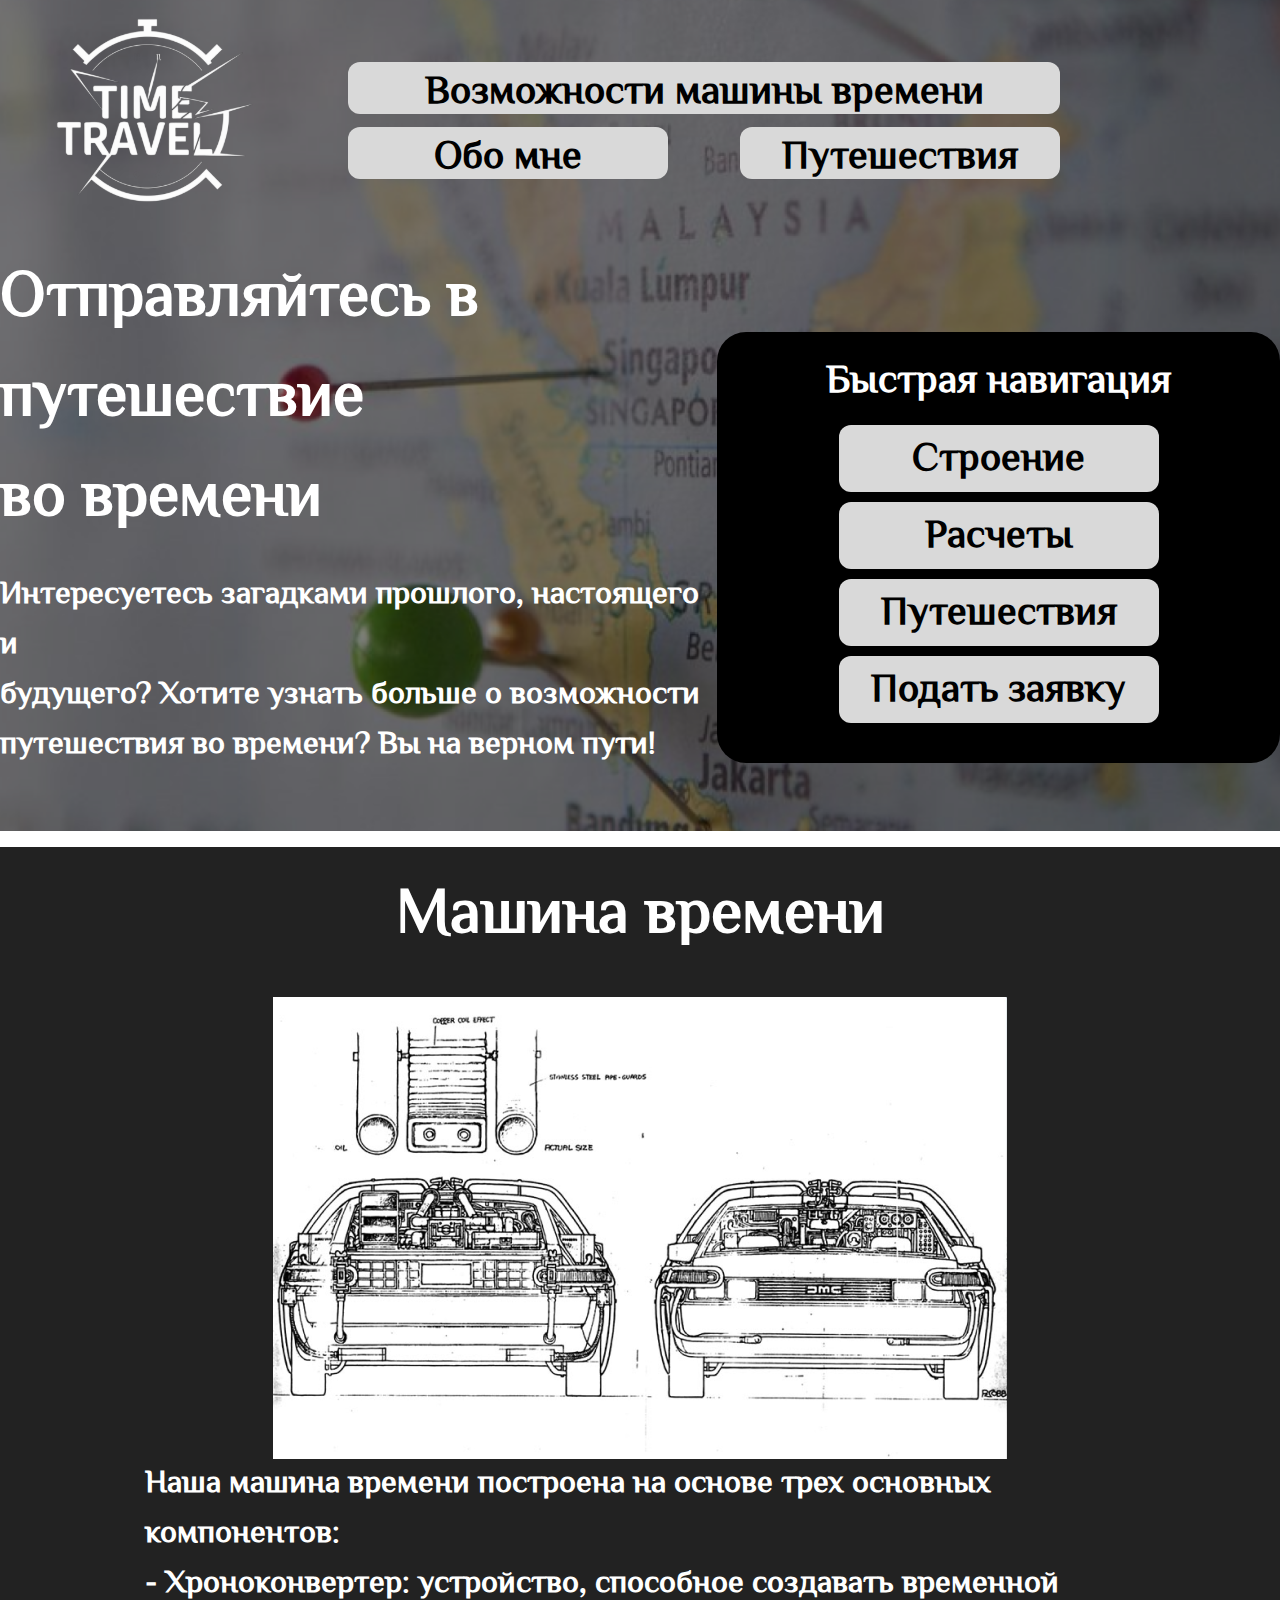
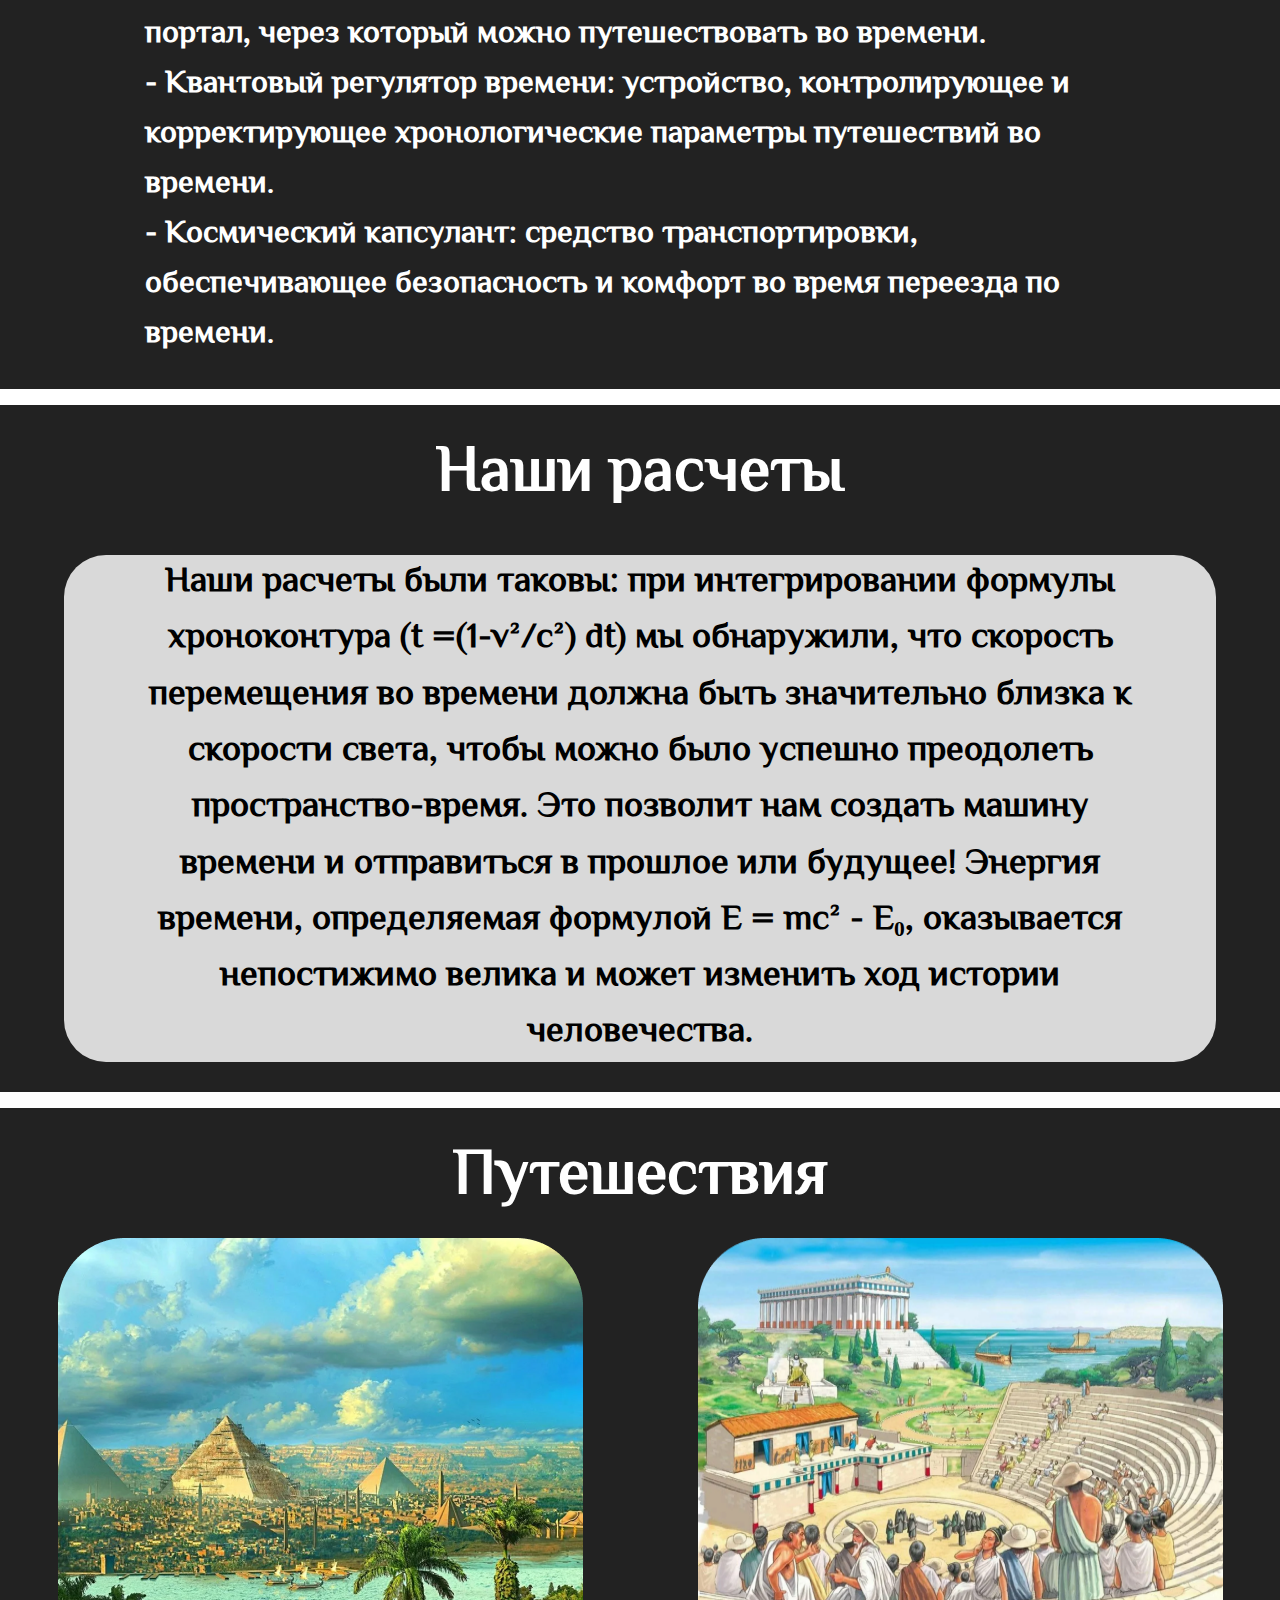
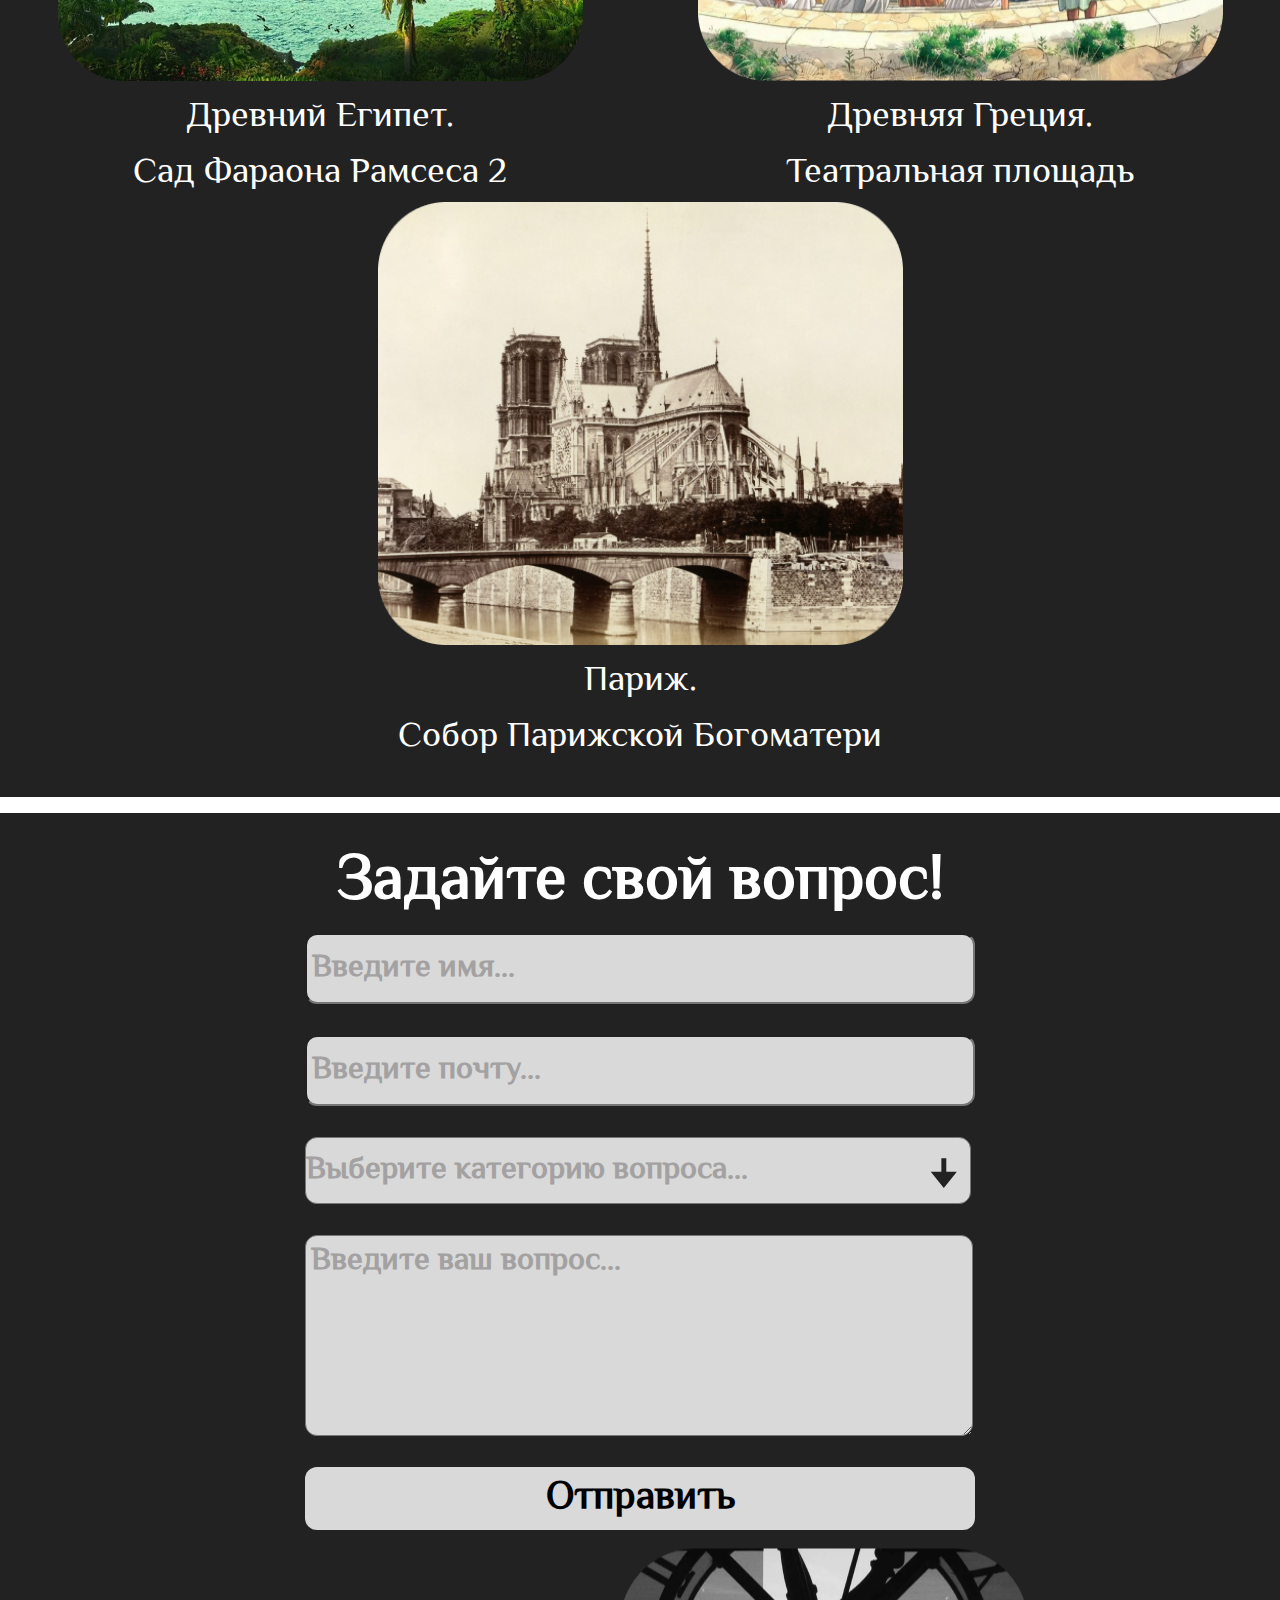
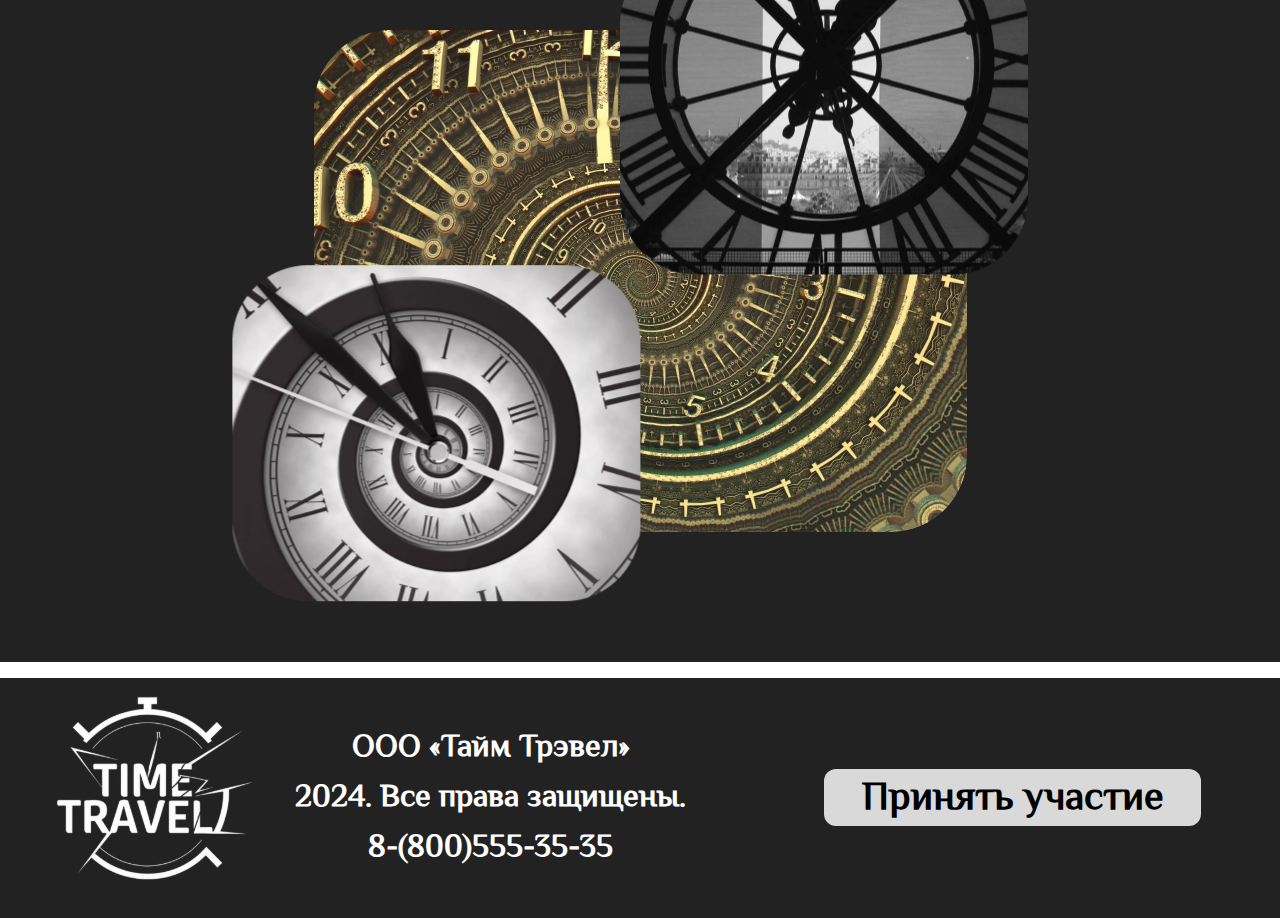
==== commit 7d1560b5: "исправил адаптив во всех странциах" ====
--- a/index.html
+++ b/index.html
@@ -58,7 +58,7 @@
             <button><a href="./4Page/index.html">Возможности машины времени</a></button>
             <button><a href="./thirstPage/index.html">Обо мне</a></button>
             <button><a href="./secondPage/index.html">Путешествия</a></button>
-            <button><a href="./secondPage/index.html">Главная страница</a></button>
+            <button><a href="index.html">Главная страница</a></button>
         </div>
         <p>
             <a href="#">ООО «Тайм Трэвел» <br> 2024. Все права защищены.</a> <br>
@@ -159,17 +159,8 @@
         alert('Форма отправлена!');
     });
 </script>
-<script>
-    let element = document.getElementsByClassName("osnova");
-    function burger_click(){
-    element[0].style.display = "flex";
-    document.querySelector(".overlay").style.display = 'block';
-    }
-    function closeOver(){
-        document.getElementById("overlay").style.display = 'none';
-        element[0].style.display = "none";
-    }
-</script>
-<script src="./js.js"></script>
+
+<script src="./burger_menu_click.js"></script>
+
 </body>
 </html>--- a/style.css
+++ b/style.css
@@ -130,8 +130,17 @@
     left: 0;
 }
 
+.header{
+    width: 60%;
+    margin-left: 10%;
+    display: flex;
+    justify-content: center;
+}
+
 header .butons
 {
+    width: 100%;
+    max-width: 720px;
     height: 120px;
     display: flex;
     flex-wrap: wrap;
@@ -152,6 +161,20 @@
     max-width: 712px;
     width: 100%;
 }
+
+header button
+{
+    width: 45%;
+    max-width: 320px;
+    height: 52px;
+}
+
+header button:first-child
+{
+    width: 100%;
+    max-width: 720px;
+}
+
 
 .divNav{
     height: 70%;
@@ -267,13 +290,24 @@
 }
 
 
+
+
+
+
+
+
+
+
+
+
+
 .timeMachine{
-    height: 768px;
     background-color: #222222;
     display: flex;
     flex-direction: column;
     justify-content: space-around;
     align-items: center;
+    padding: 20px 0 30px 0;
 }
 
 .timeMachine h2{
@@ -282,16 +316,18 @@
 }
 
 .timeMachine p{
-    width: 1022px;
+    width: 990px;
     text-align: left;
     color: white;
 }
 
 .timeMachine div{
+    padding-top: 30px;
     display: flex;
     justify-content: center;
     align-items: center;
     flex-direction: row-reverse;
+    flex-wrap: wrap;
 }
 
 
@@ -339,11 +375,12 @@
 
 
 .Journeys{
-    height: 835px;
+    height: auto;
     background: #222222;
     display: flex;
     flex-direction: column;
     justify-content: space-evenly;
+    padding: 20px 0 30px 0;
 }
 
 .Journeys h2{
@@ -352,8 +389,10 @@
 }
 
 .Journeys > div{
+    padding-top: 10px;
     display: flex;
     justify-content: space-around;
+    flex-wrap: wrap;
 }
 
 .Journeys p{
@@ -374,16 +413,19 @@
 
 
 .question{
-    height: 835px;
+    height: auto;
     background: #222222;
     display: flex;
     flex-direction: column;
     justify-content: space-evenly;
+    padding: 20px 0 30px 0;
 }
 
 .question > div{
     display: flex;
     justify-content: space-around;
+    flex-wrap: wrap;
+    gap: 100px;
 }
 
 .question form{
@@ -520,7 +562,27 @@
     margin-right: 79px;
 }
 
-
+@media (min-width: 992px) and (max-width: 1450px) {
+    .ourCalculations div{
+        width: 90%;
+        height: auto;
+    }
+    .ourCalculations{
+        height: auto;
+        padding-bottom: 30px;
+    }
+
+    .question{
+        padding: 20px 0 130px 0;
+    }
+}
+
+@media (min-width:1500px) {
+    .header{
+        width: 60%;
+        margin-left: 0;
+    }
+}
 
 @media (min-width: 320px) and (max-width: 992px){
     body{
@@ -687,15 +749,6 @@
         gap: 15px;
         justify-content: space-around;
     }
-    .Journeys > div > div:nth-child(3){
-        width: 85%;
-    }
-    .Journeys > div div:nth-child(3) img{
-        width: 100%;
-        height: 80px;
-        object-fit: cover;
-        border-radius: 22px;
-    }
     .Journeys img{
         height: 114px;
         width: auto;
@@ -780,8 +833,8 @@
         height: auto;
     }
     footer div{
-        width: 80%;
-        justify-content: space-evenly;
+        width: 55%;
+        justify-content: space-between;
     }
     footer button{
         width: 98px;
@@ -794,15 +847,7 @@
     }
 }
 
-@media (min-width: 400px) and (max-width: 992px) {
-    .Journeys > div{
-        width: 80%;
-        justify-content: space-between;
-    }
-    .Journeys > div > div:nth-child(3){
-        width: 100%;
-    }
-}
+
 
 @media (min-width: 588px) and (max-width: 992px){
     .Journeys > div > div:nth-child(3){
@@ -899,6 +944,7 @@
     .timeMachine div{
         flex-direction: row-reverse;
         align-items: flex-start;
+        flex-wrap: nowrap;
     }
     .timeMachine div img{
         width: 92%;
@@ -953,7 +999,7 @@
         font-weight: 400;
         line-height: 21.88px;
         text-align: center;
-        padding: 0 20% 0 20%;
+        padding: 0 10% 0 10%;
     }
     .Journeys img{
         width: 100%;
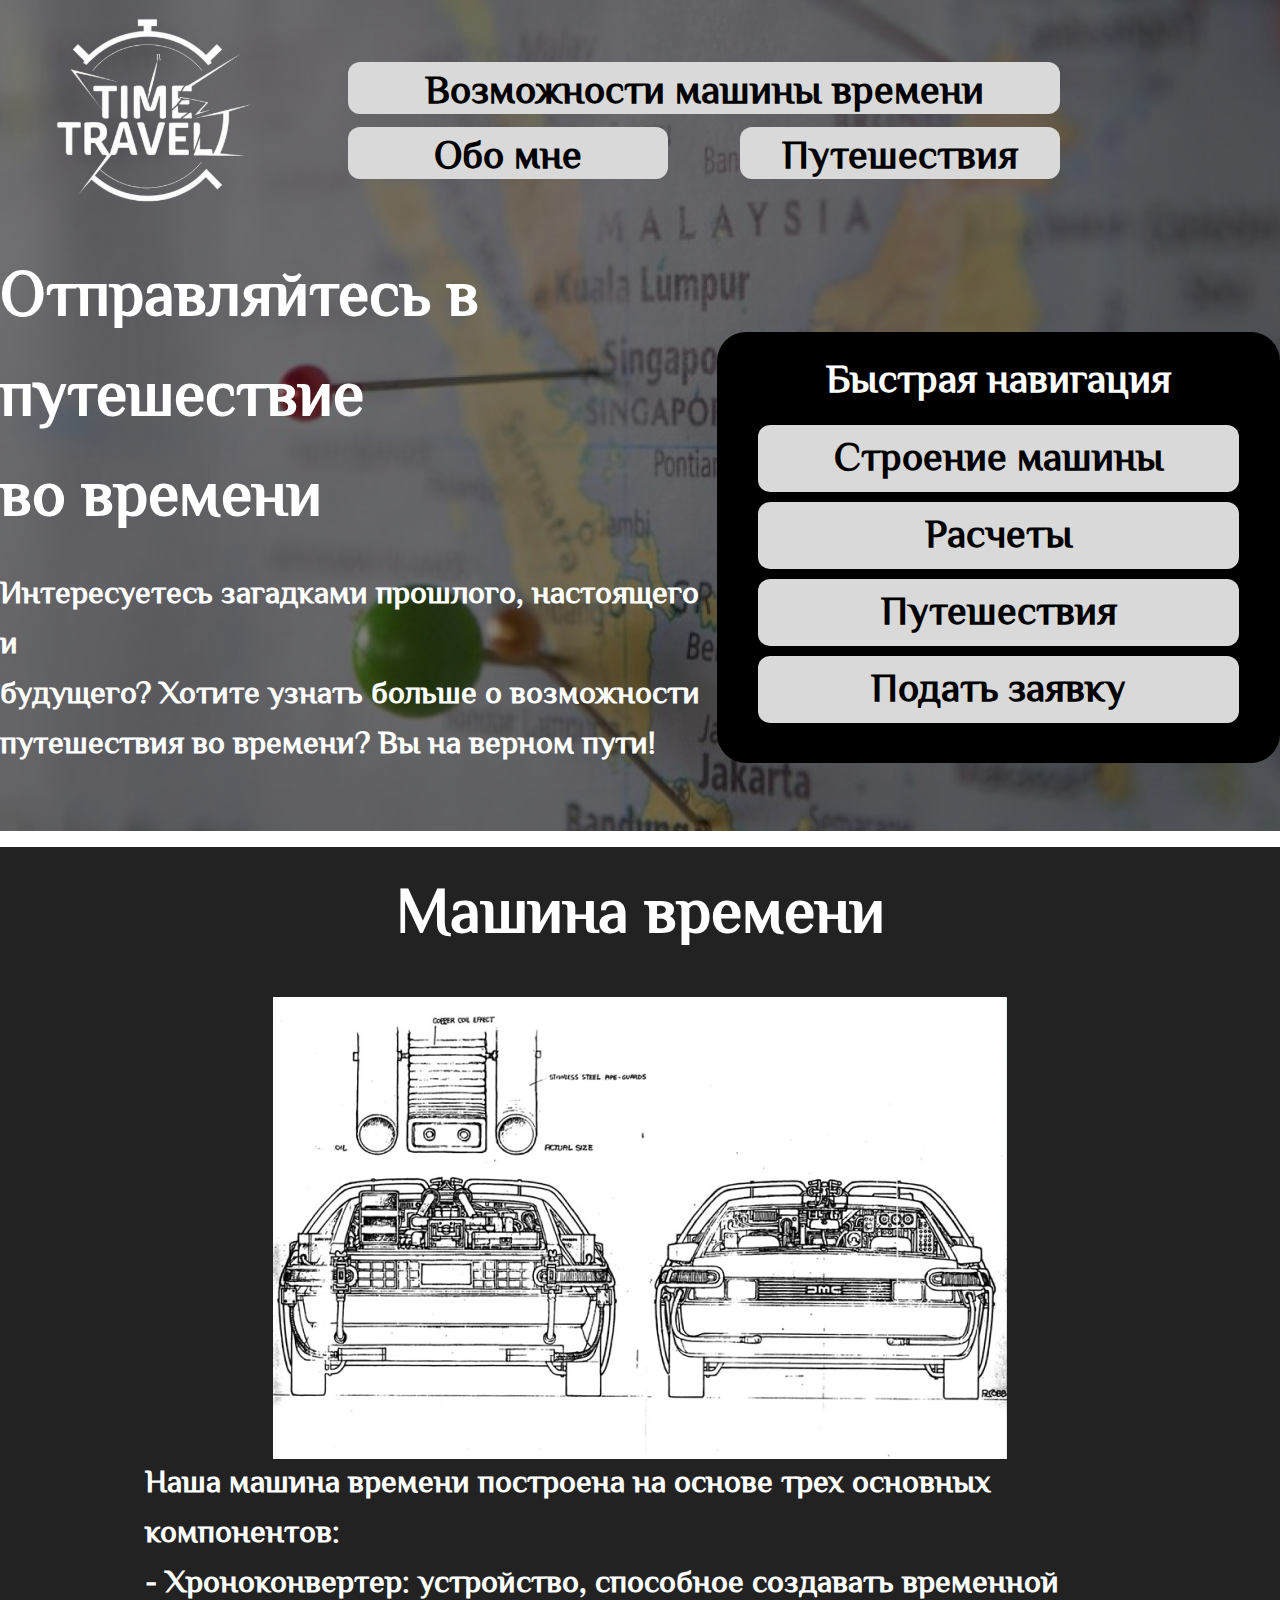
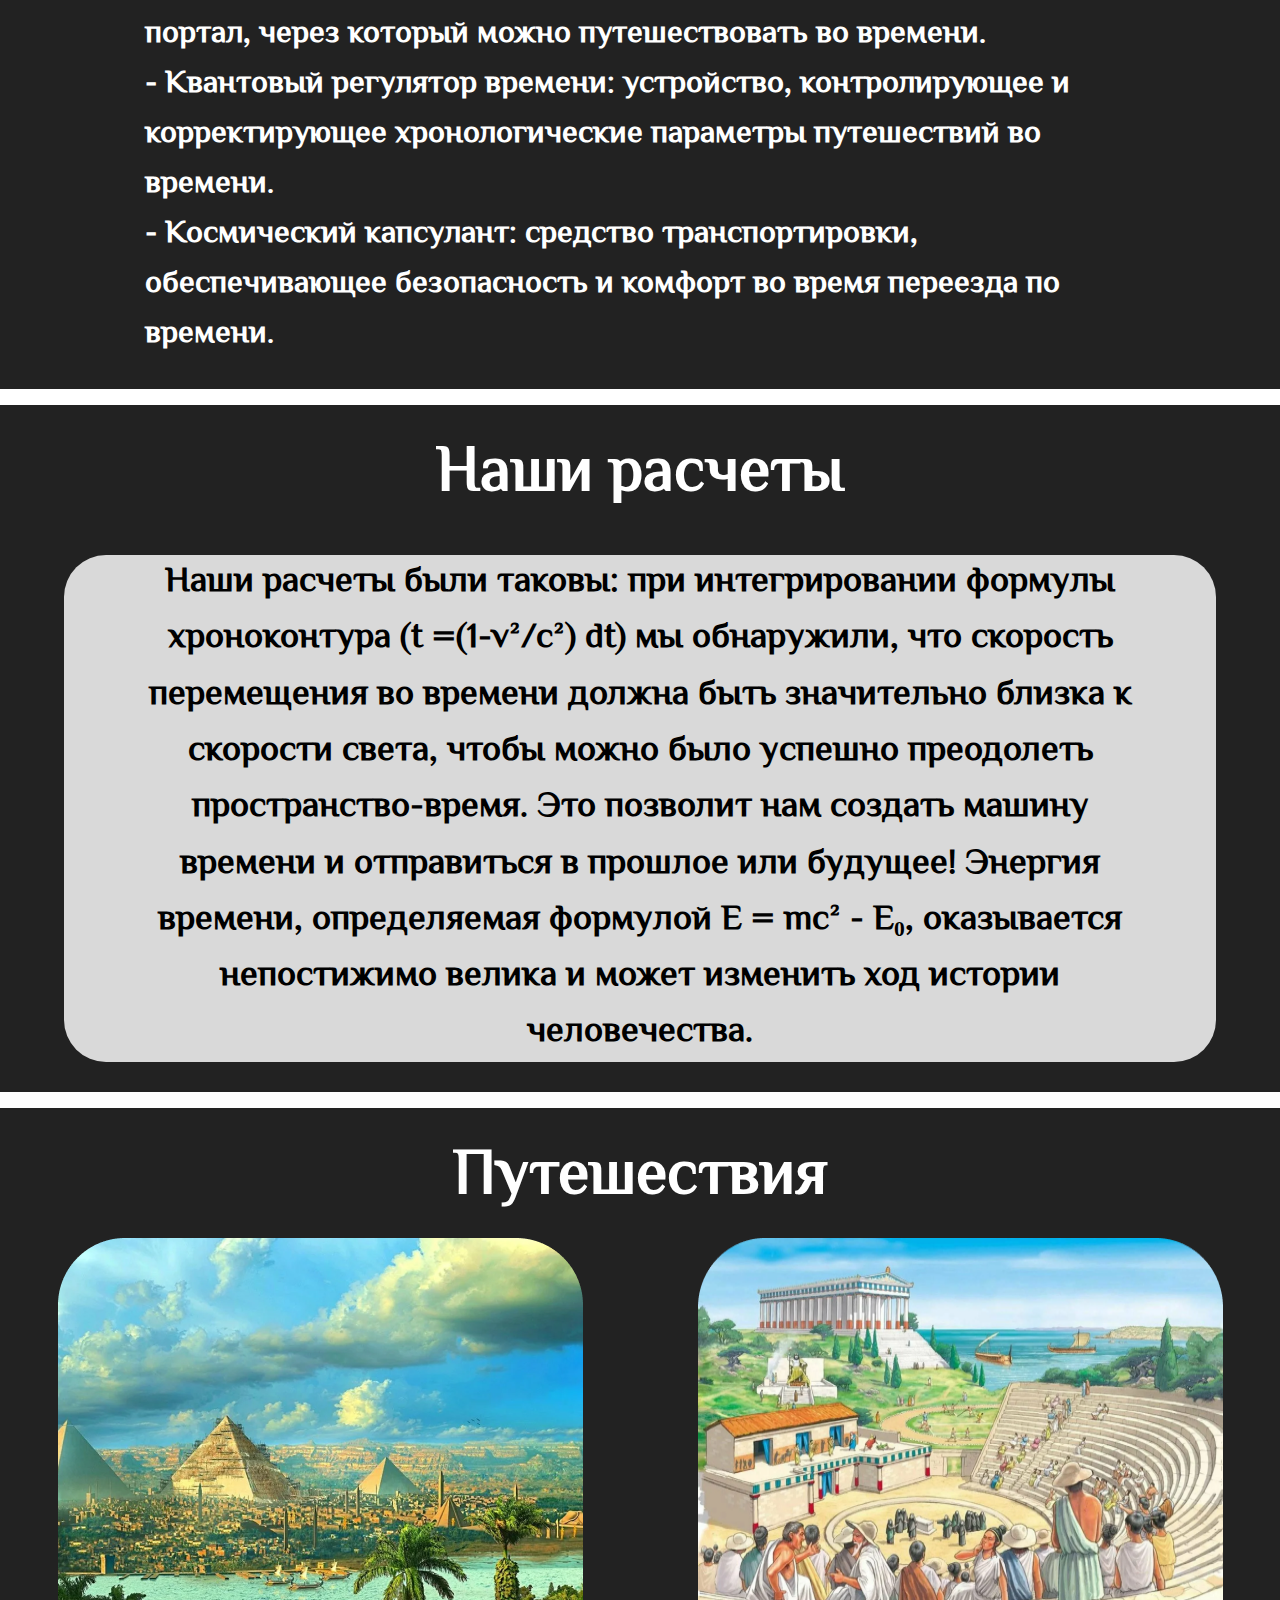
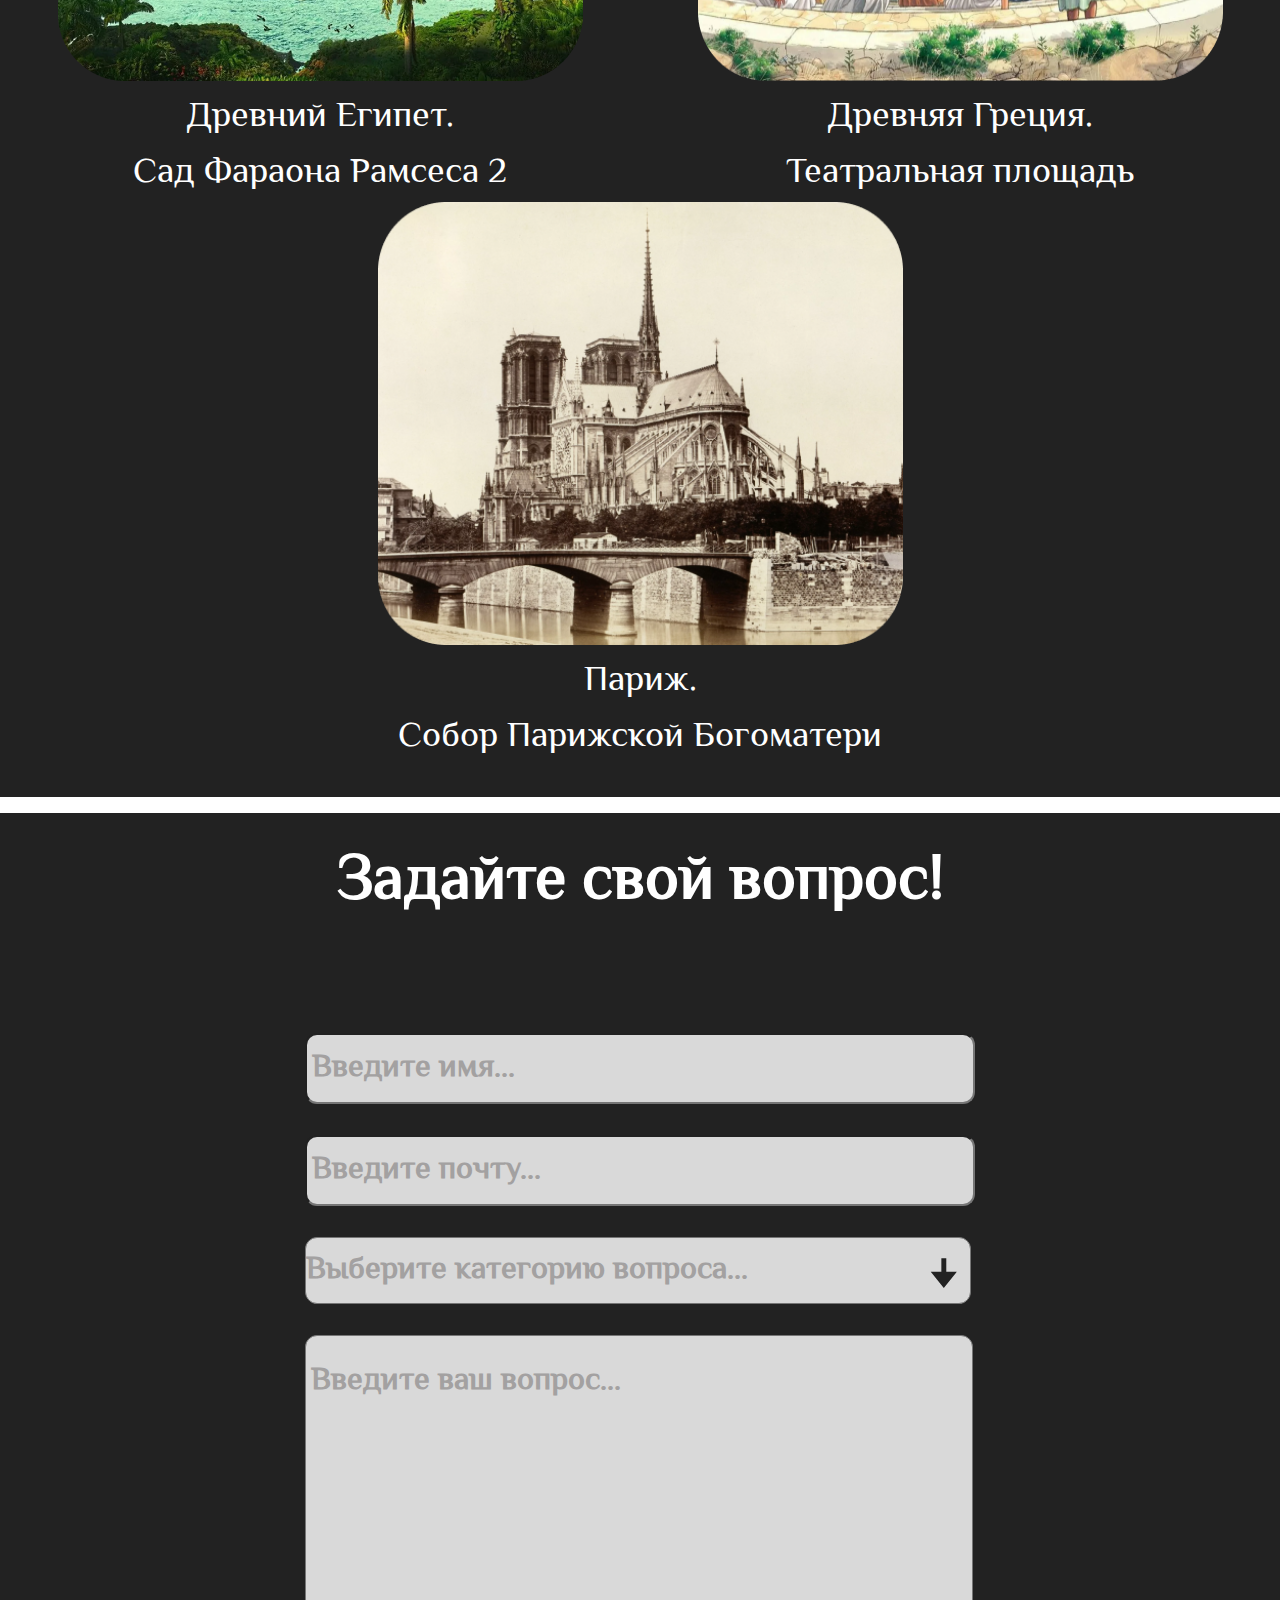
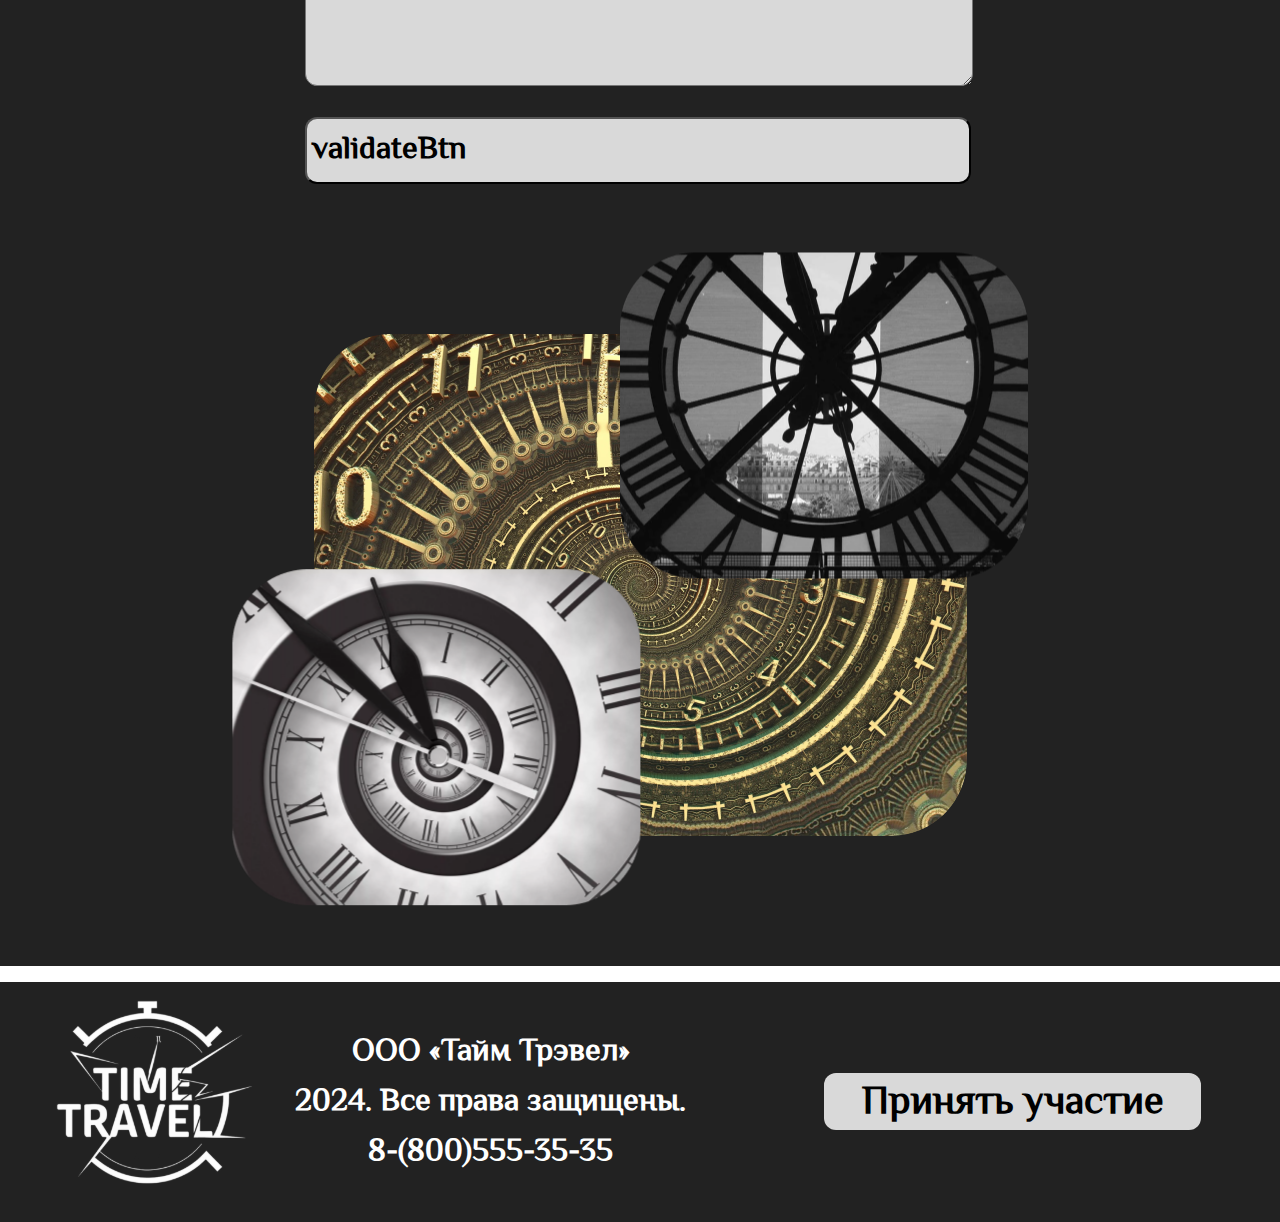
==== commit 914da80c: "..." ====
--- a/index.html
+++ b/index.html
@@ -117,11 +117,11 @@
         <div class="question block" id="question">
             <h2>Задайте свой вопрос!</h2>
             <div>
-                <form action="#" method="post">
-                    <input placeholder="Введите имя..." type="text" name="userName" required>
-                    <input placeholder="Введите почту..." type="email" name="userEmail" required>
+                <form action="#" method="post" class="form">
+                    <input placeholder="Введите имя..." type="text" name="userName" class="userName field" required>
+                    <input placeholder="Введите почту..." type="email" name="userEmail" class="userEmail field" required>
                     <div class="custom-select">
-                    <select name="quest" id="custom-select">
+                    <select name="quest" class="custom-select field">
                         <option value="" disabled selected hidden >Выберите категорию вопроса...</option> <!--что-то вроде placeholder для select-->
                         <option value="quest1">Что произойдет, если изменить прошлое с помощью машины времени?</option>
                         <option value="quest2">Можно ли создать парадокс времени при путешествии в прошлое?</option>
@@ -131,9 +131,9 @@
                         <option value="quest6">Как путешествие во времени влияет на психологию человека?</option>
                     </select>
                     <img src="./assets/img/arrow.svg" alt="">
-                </div>
-                    <textarea placeholder="Введите ваш вопрос..." name="" id="" cols="30" rows="10" required></textarea>
-                    <button type="submit">Отправить</button>
+                    </div>
+                    <textarea class="question field" placeholder="Введите ваш вопрос..." name="question" cols="30" rows="10" required></textarea>
+                    <input type="submit" class="validateBtn" value="validateBtn">
                 </form>
                 <div class="img">
                     <img class="upperRight" src="./assets/img/image8.png" alt="Здесь должна была быть картинка">
@@ -153,6 +153,7 @@
     </div>
     <button><a href="./thirstPage/index.html#rezume">Принять участие</a></button>
 </footer>
+<script src="code.js"></script>
 
 <script>
     document.querySelector('form').addEventListener('submit', event => {
--- a/style.css
+++ b/style.css
@@ -220,6 +220,7 @@
 
 nav button{
     width: 481px;
+    max-width: none;
     height: 67px;
     line-height: 62.52px;
     padding-top: 5px;
@@ -241,6 +242,7 @@
     flex-direction: column;
     justify-content: space-between;
     align-items: center;
+    padding: 15px;
     display: none;
     z-index: 6;
 }
@@ -425,7 +427,7 @@
     display: flex;
     justify-content: space-around;
     flex-wrap: wrap;
-    gap: 100px;
+    gap: 150px;
 }
 
 .question form{
@@ -498,6 +500,7 @@
 
 .question h2{
     text-align: center;
+    margin-bottom: 100px;
 }
 
 .question .img{
@@ -767,6 +770,9 @@
         height: auto;
         padding: 15px 0 20px 0;
     }
+    .question h2{
+        margin: 0;
+    }
     .question form{
         gap: 5px;
         font-size: 10px;
@@ -1012,6 +1018,9 @@
     .question{
         padding: 4% 0 5% 0;
     }
+    .question h2{
+        margin-bottom: 50px;
+    }
     .question .img{
         display: block;
         width: 251px;
@@ -1045,5 +1054,20 @@
     }
 }
 
+@media (min-width: 2500px) {
+    .Journeys > div{
+        justify-content: center;
+        gap: 200px;
+    }
+    .divNav{
+        justify-content: center;
+        gap: 200px;
+    }
+    .question > div{
+        justify-content: center;
+        gap: 200px;
+    }
+}
+
 
 /*588px*/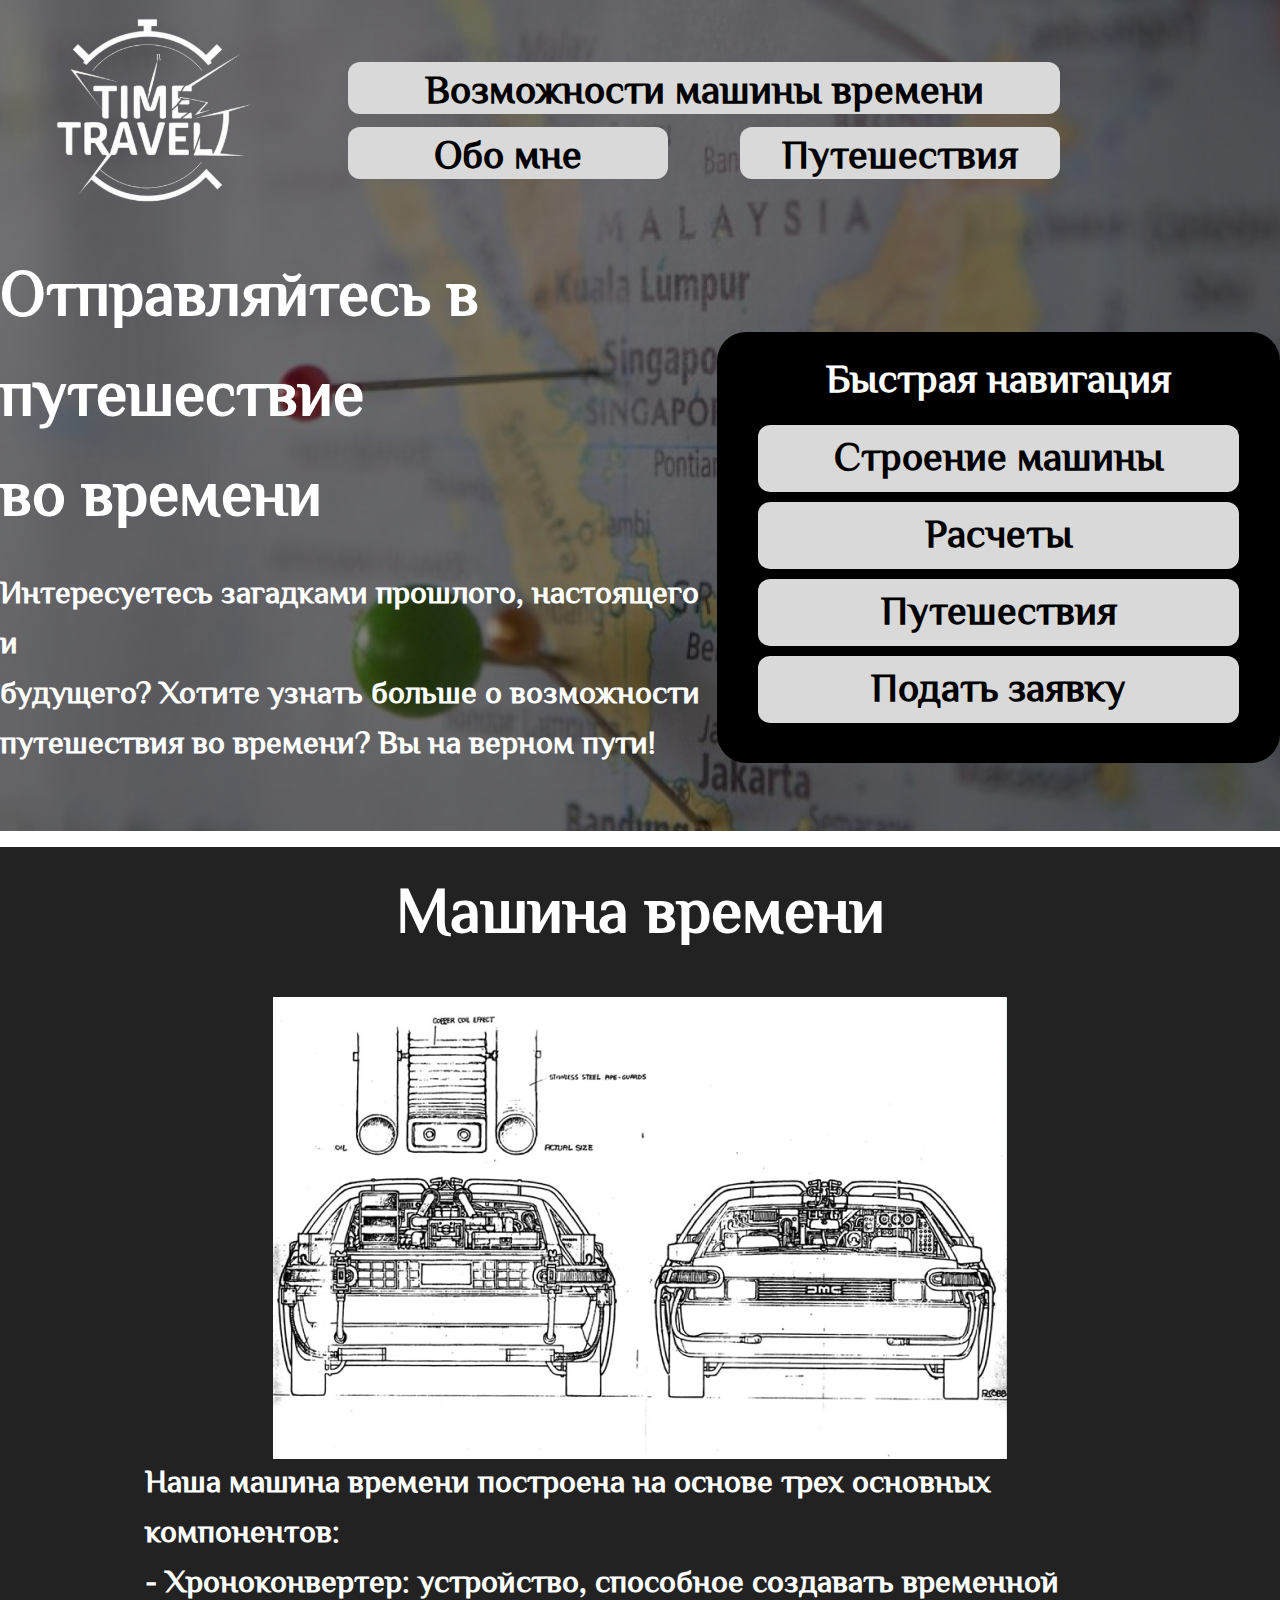
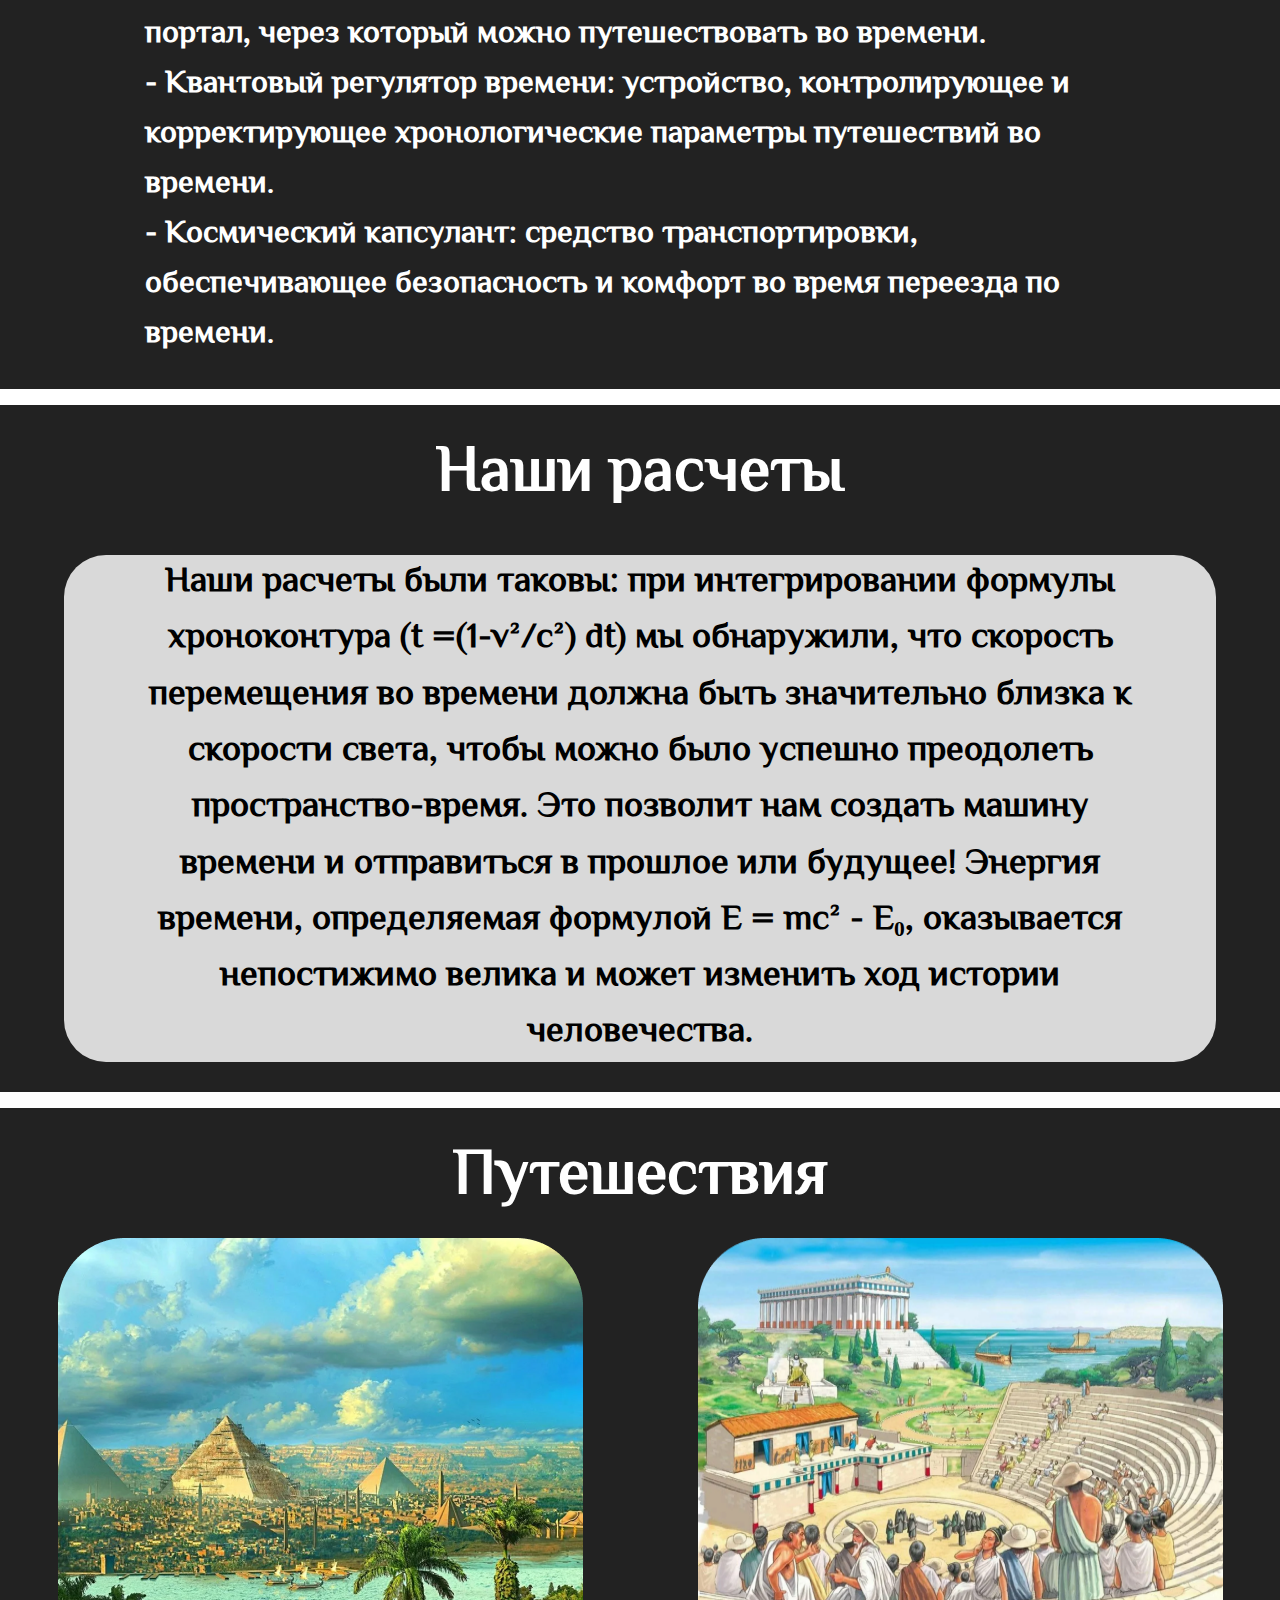
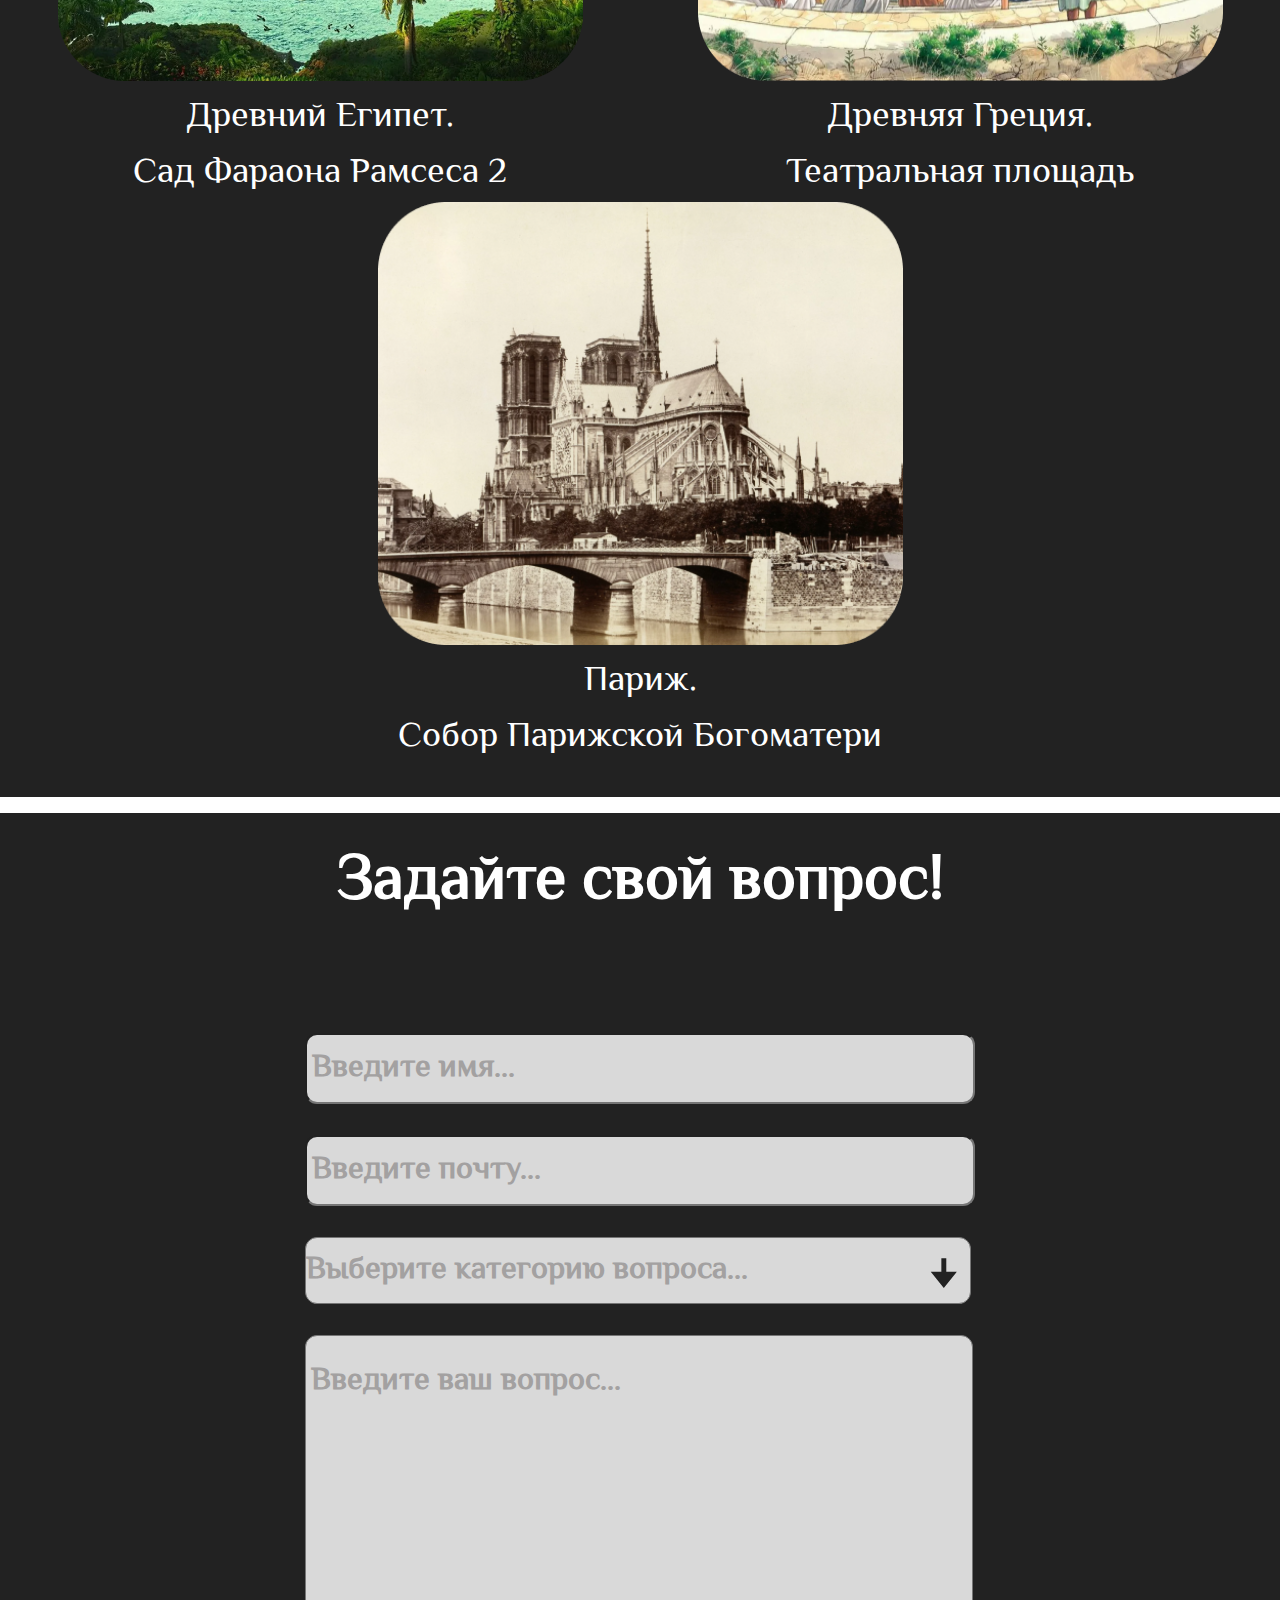
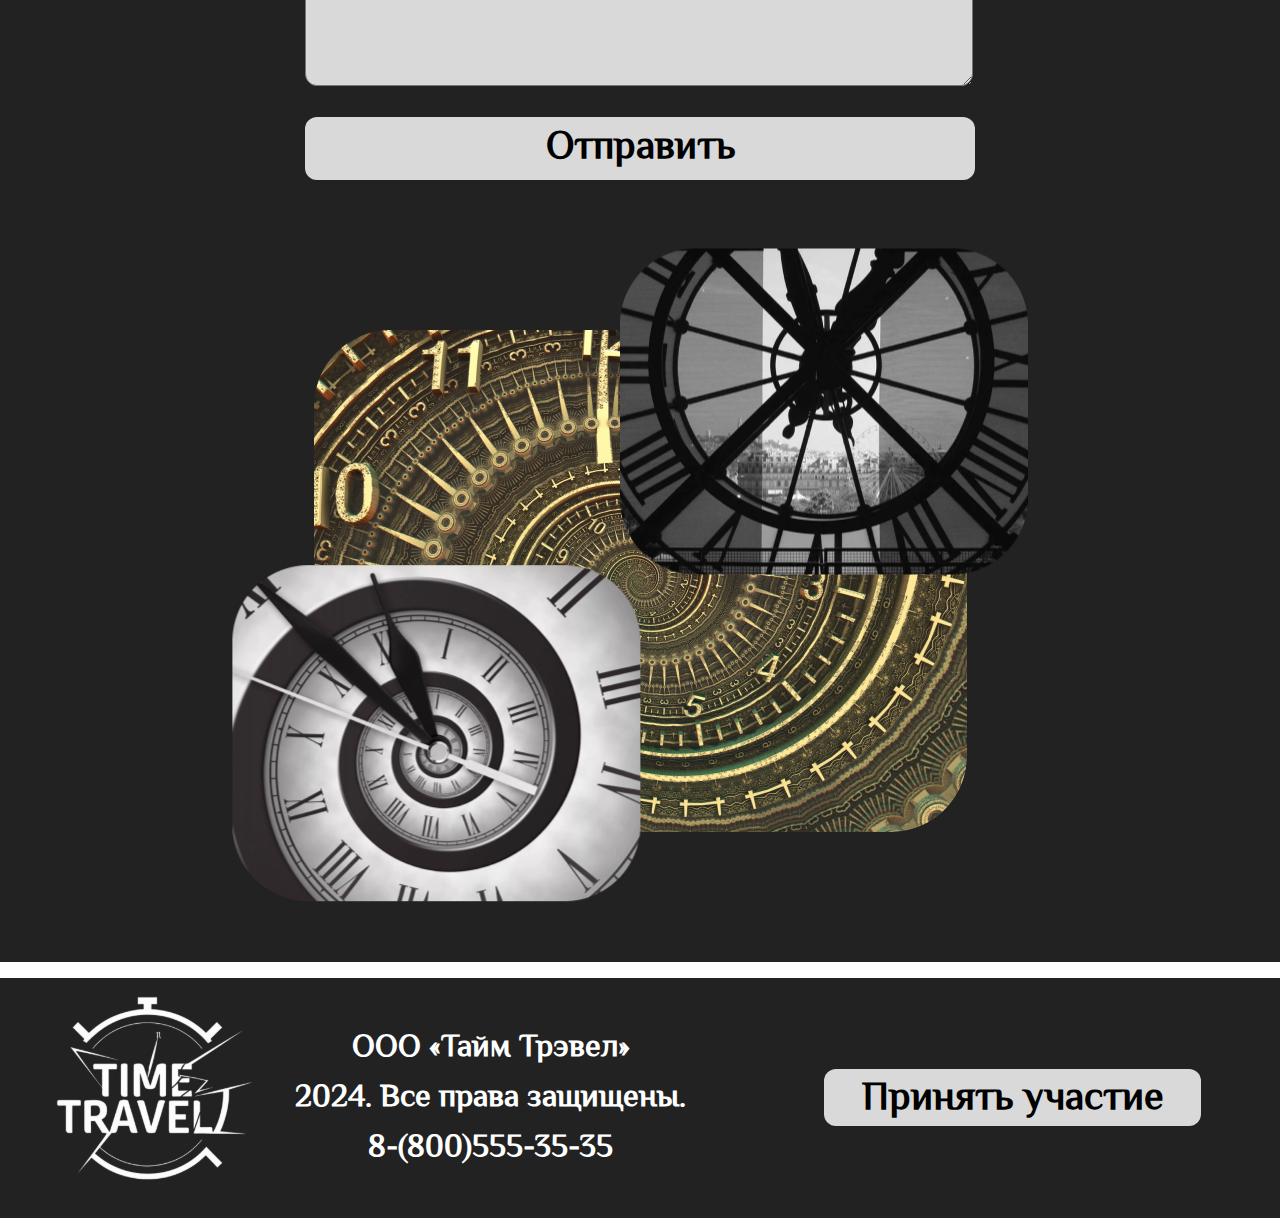
==== commit 63ae1d7b: "..." ====
--- a/index.html
+++ b/index.html
@@ -117,7 +117,7 @@
         <div class="question block" id="question">
             <h2>Задайте свой вопрос!</h2>
             <div>
-                <form action="#" method="post" class="form">
+                <form action="#" method="post" class="form" novalidate>
                     <input placeholder="Введите имя..." type="text" name="userName" class="userName field" required>
                     <input placeholder="Введите почту..." type="email" name="userEmail" class="userEmail field" required>
                     <div class="custom-select">
@@ -133,7 +133,7 @@
                     <img src="./assets/img/arrow.svg" alt="">
                     </div>
                     <textarea class="question field" placeholder="Введите ваш вопрос..." name="question" cols="30" rows="10" required></textarea>
-                    <input type="submit" class="validateBtn" value="validateBtn">
+                    <button type="submit" class="validateBtn">Отправить</button>
                 </form>
                 <div class="img">
                     <img class="upperRight" src="./assets/img/image8.png" alt="Здесь должна была быть картинка">
@@ -153,7 +153,7 @@
     </div>
     <button><a href="./thirstPage/index.html#rezume">Принять участие</a></button>
 </footer>
-<script src="code.js"></script>
+<script src="./code.js"></script>
 
 <script>
     document.querySelector('form').addEventListener('submit', event => {
